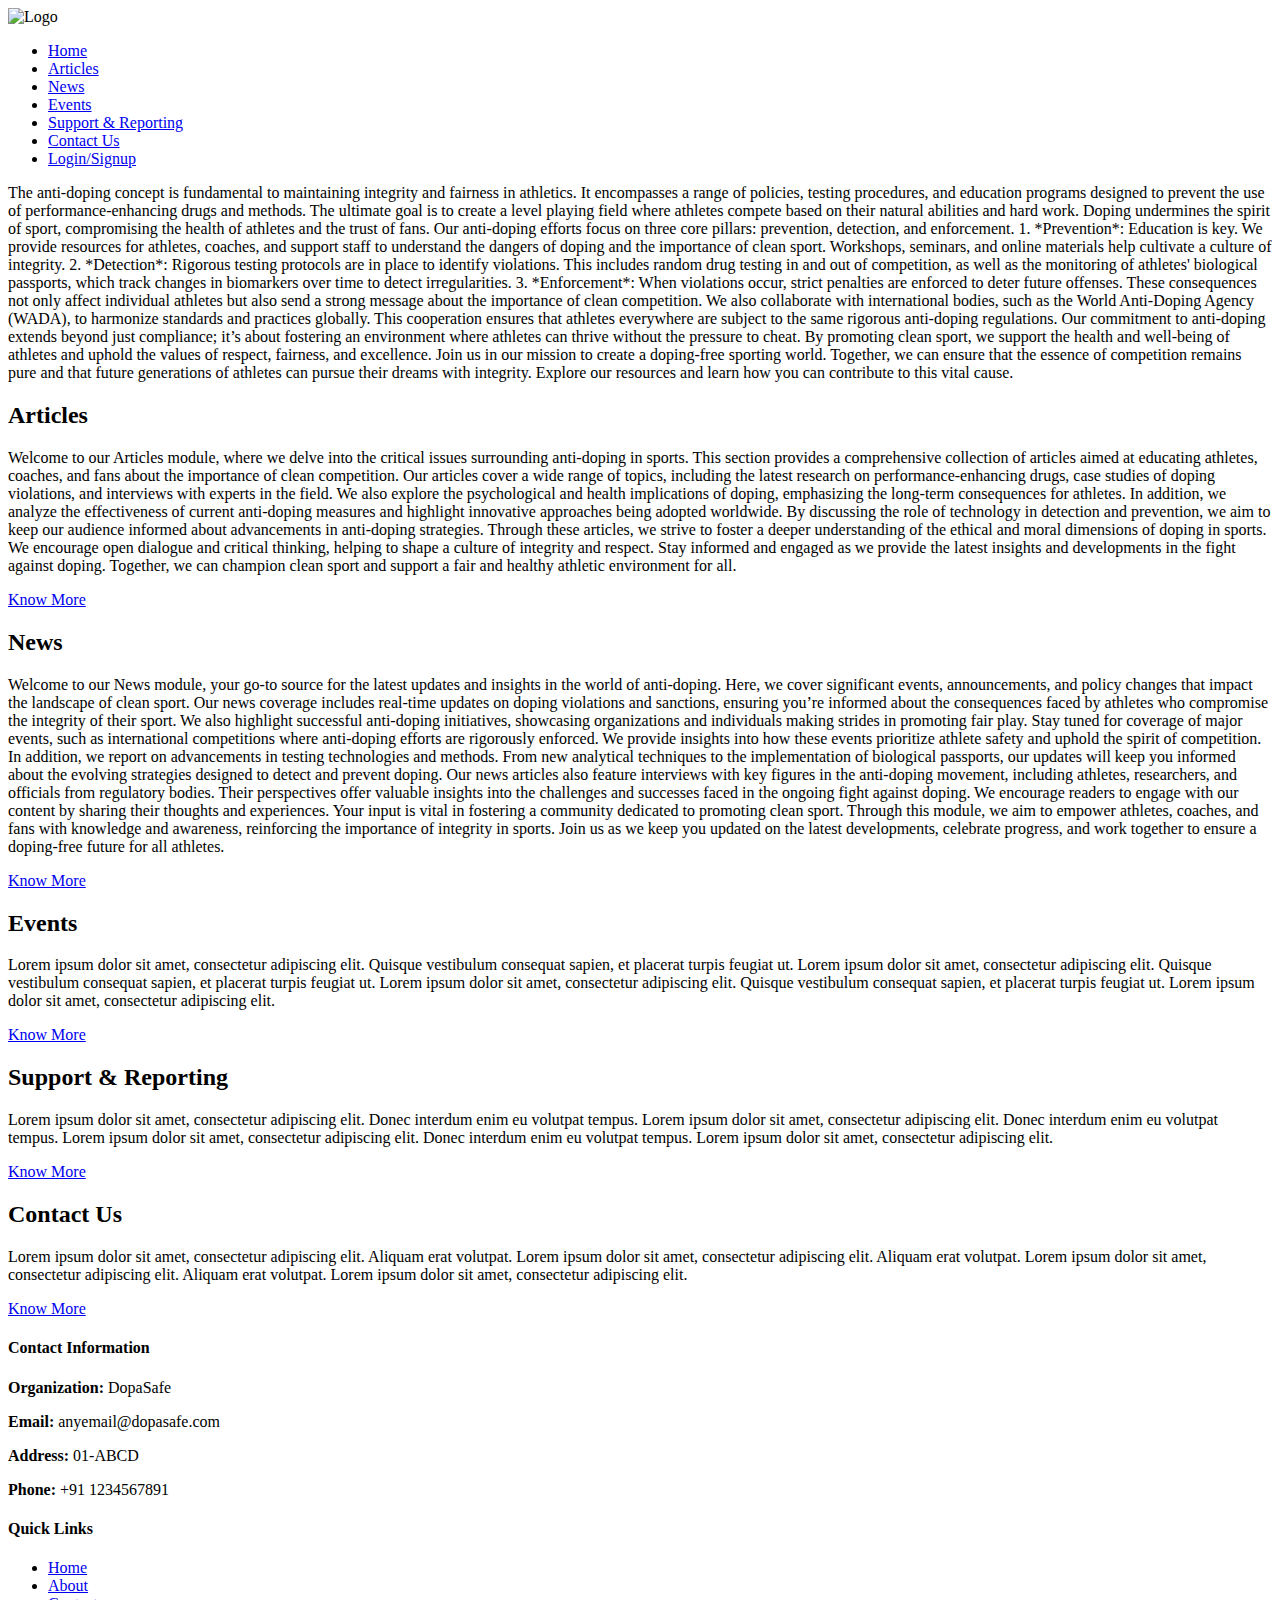
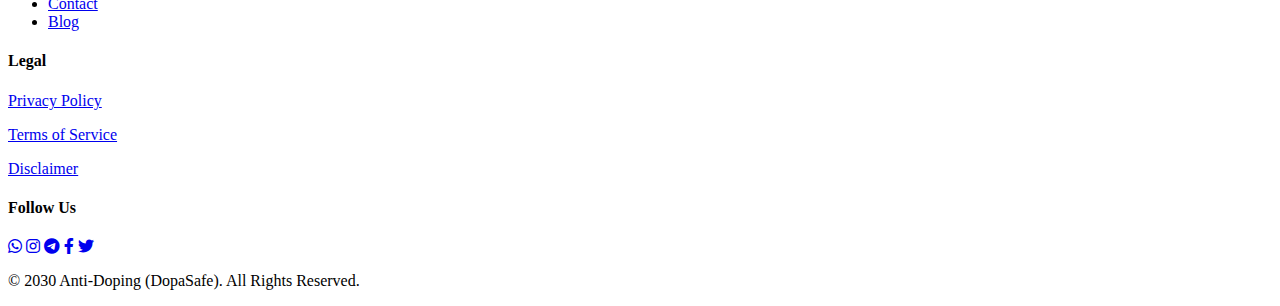
==== index.html @ feaff480 "Create index.html" ====
<!DOCTYPE html>
<html lang="en">
<head>
    <meta charset="UTF-8">
    <meta name="viewport" content="width=device-width, initial-scale=1.0">
    <title>Website Homepage</title>
    <link rel="stylesheet" href="style.css">
  <link rel="stylesheet" href="https://cdnjs.cloudflare.com/ajax/libs/font-awesome/6.0.0-beta3/css/all.min.css">
</head>
<body>

    <!-- Header with logo and navigation -->
    <header>
        <div class="logo">
            <!-- Add your logo image here -->
            <img src="logo.png" alt="Logo">
        </div>
        <nav>
            <ul class="nav-menu">
                <li><a href="#">Home</a></li>
                <li><a href="#articles">Articles</a></li>
                <li><a href="#news">News</a></li>
                <li><a href="#events">Events</a></li>
                <li><a href="#sr">Support & Reporting</a></li>
                <li><a href="#contact">Contact Us</a></li>
                <li> <a href="reg.html">Login/Signup</a></li>
            </ul>
            
        </nav>
    </header>

    <!-- Main content -->
    <main>
        <section class="intro">
            <p>The anti-doping concept is fundamental to maintaining integrity and fairness in athletics. It encompasses a range of policies, testing procedures, and education programs designed to prevent the use of performance-enhancing drugs and methods. The ultimate goal is to create a level playing field where athletes compete based on their natural abilities and hard work.

                Doping undermines the spirit of sport, compromising the health of athletes and the trust of fans. Our anti-doping efforts focus on three core pillars: prevention, detection, and enforcement. 
                
                1. *Prevention*: Education is key. We provide resources for athletes, coaches, and support staff to understand the dangers of doping and the importance of clean sport. Workshops, seminars, and online materials help cultivate a culture of integrity.
                
                2. *Detection*: Rigorous testing protocols are in place to identify violations. This includes random drug testing in and out of competition, as well as the monitoring of athletes' biological passports, which track changes in biomarkers over time to detect irregularities.
                
                3. *Enforcement*: When violations occur, strict penalties are enforced to deter future offenses. These consequences not only affect individual athletes but also send a strong message about the importance of clean competition.
                
                We also collaborate with international bodies, such as the World Anti-Doping Agency (WADA), to harmonize standards and practices globally. This cooperation ensures that athletes everywhere are subject to the same rigorous anti-doping regulations.
                
                Our commitment to anti-doping extends beyond just compliance; it’s about fostering an environment where athletes can thrive without the pressure to cheat. By promoting clean sport, we support the health and well-being of athletes and uphold the values of respect, fairness, and excellence.
                
                Join us in our mission to create a doping-free sporting world. Together, we can ensure that the essence of competition remains pure and that future generations of athletes can pursue their dreams with integrity. Explore our resources and learn how you can contribute to this vital cause.</p>
        </section>

        <!-- Scrolling content with module boxes -->
        <section class="module">
            <h2 id="articles">Articles</h2>
            <div class="module-box">
                <p>Welcome to our Articles module, where we delve into the critical issues surrounding anti-doping in sports. This section provides a comprehensive collection of articles aimed at educating athletes, coaches, and fans about the importance of clean competition.

                    Our articles cover a wide range of topics, including the latest research on performance-enhancing drugs, case studies of doping violations, and interviews with experts in the field. We also explore the psychological and health implications of doping, emphasizing the long-term consequences for athletes.
                    
                    In addition, we analyze the effectiveness of current anti-doping measures and highlight innovative approaches being adopted worldwide. By discussing the role of technology in detection and prevention, we aim to keep our audience informed about advancements in anti-doping strategies.
                    
                    Through these articles, we strive to foster a deeper understanding of the ethical and moral dimensions of doping in sports. We encourage open dialogue and critical thinking, helping to shape a culture of integrity and respect.
                    
                    Stay informed and engaged as we provide the latest insights and developments in the fight against doping. Together, we can champion clean sport and support a fair and healthy athletic environment for all.</p>
                <a href="#" class="know-more">Know More</a>
            </div>
        </section>
        <section class="module">
            <h2 id="news">News</h2>
            <div class="module-box">
<p>Welcome to our News module, your go-to source for the latest updates and insights in the world of anti-doping. Here, we cover significant events, announcements, and policy changes that impact the landscape of clean sport.

    Our news coverage includes real-time updates on doping violations and sanctions, ensuring you’re informed about the consequences faced by athletes who compromise the integrity of their sport. We also highlight successful anti-doping initiatives, showcasing organizations and individuals making strides in promoting fair play.
    
    Stay tuned for coverage of major events, such as international competitions where anti-doping efforts are rigorously enforced. We provide insights into how these events prioritize athlete safety and uphold the spirit of competition.
    
    In addition, we report on advancements in testing technologies and methods. From new analytical techniques to the implementation of biological passports, our updates will keep you informed about the evolving strategies designed to detect and prevent doping.
    
    Our news articles also feature interviews with key figures in the anti-doping movement, including athletes, researchers, and officials from regulatory bodies. Their perspectives offer valuable insights into the challenges and successes faced in the ongoing fight against doping.
    
    We encourage readers to engage with our content by sharing their thoughts and experiences. Your input is vital in fostering a community dedicated to promoting clean sport.
    
    Through this module, we aim to empower athletes, coaches, and fans with knowledge and awareness, reinforcing the importance of integrity in sports. Join us as we keep you updated on the latest developments, celebrate progress, and work together to ensure a doping-free future for all athletes.</p>                <a href="#" class="know-more">Know More</a>
            </div>
        </section>

        <section class="module">
            <h2 id="events">Events</h2>
            <div class="module-box">
                <p>Lorem ipsum dolor sit amet, consectetur adipiscing elit. Quisque vestibulum consequat sapien, et placerat turpis feugiat ut. Lorem ipsum dolor sit amet, consectetur adipiscing elit. Quisque vestibulum consequat sapien, et placerat turpis feugiat ut. Lorem ipsum dolor sit amet, consectetur adipiscing elit. Quisque vestibulum consequat sapien, et placerat turpis feugiat ut. Lorem ipsum dolor sit amet, consectetur adipiscing elit.</p>
                <a href="#" class="know-more">Know More</a>
            </div>
        </section>

        <section class="module">
            <h2 id="sr">Support & Reporting</h2>
            <div class="module-box">
                <p>Lorem ipsum dolor sit amet, consectetur adipiscing elit. Donec interdum enim eu volutpat tempus. Lorem ipsum dolor sit amet, consectetur adipiscing elit. Donec interdum enim eu volutpat tempus. Lorem ipsum dolor sit amet, consectetur adipiscing elit. Donec interdum enim eu volutpat tempus. Lorem ipsum dolor sit amet, consectetur adipiscing elit.</p>
                <a href="#" class="know-more">Know More</a>
            </div>
        </section>

        <section class="module">
            <h2 id="contact">Contact Us</h2>
            <div class="module-box">
                <p>Lorem ipsum dolor sit amet, consectetur adipiscing elit. Aliquam erat volutpat. Lorem ipsum dolor sit amet, consectetur adipiscing elit. Aliquam erat volutpat. Lorem ipsum dolor sit amet, consectetur adipiscing elit. Aliquam erat volutpat. Lorem ipsum dolor sit amet, consectetur adipiscing elit.</p>
                <a href="#" class="know-more">Know More</a>
            </div>
        </section>
    </main>

    <!-- Footer -->
    <footer>
        <div class="footer-container">
          <!-- Contact Information -->
          <div class="footer-section contact-info">
            <h4>Contact Information</h4>
            <p><strong>Organization:</strong> DopaSafe</p>
            <p><strong>Email:</strong> anyemail@dopasafe.com</p>
            <p><strong>Address:</strong> 01-ABCD</p>
            <p><strong>Phone:</strong> +91 1234567891</p>
          </div>
    
          <!-- Navigation Links -->
          <div class="footer-section nav-links">
            <h4>Quick Links</h4>
            <ul>
              <li><a href="#">Home</a></li>
              <li><a href="#">About</a></li>
              <li><a href="#">Contact</a></li>
              <li><a href="#">Blog</a></li>
            </ul>
          </div>
    
          <!-- Privacy & Legal -->
          <div class="footer-section legal">
            <h4>Legal</h4>
            <p><a href="#">Privacy Policy</a></p>
            <p><a href="#">Terms of Service</a></p>
            <p><a href="#">Disclaimer</a></p>
          </div>
    
          <!-- Social Media Links -->
          <div class="footer-section social-media">
            <h4>Follow Us</h4>
            <a href="#"><i class="fab fa-whatsapp"></i></a>
            <a href="#"><i class="fab fa-instagram"></i></a>
            <a href="#"><i class="fab fa-telegram-plane"></i></a>
            <a href="#"><i class="fab fa-facebook-f"></i></a>
            <a href="#"><i class="fab fa-twitter"></i></a>
          </div>
        </div>
    
        <!-- Copyright -->
        <div class="footer-bottom">
          <p>© 2030 Anti-Doping (DopaSafe). All Rights Reserved.</p>
        </div>
      </footer>
    
      <script src="script.js"></script>

</body>
</html>
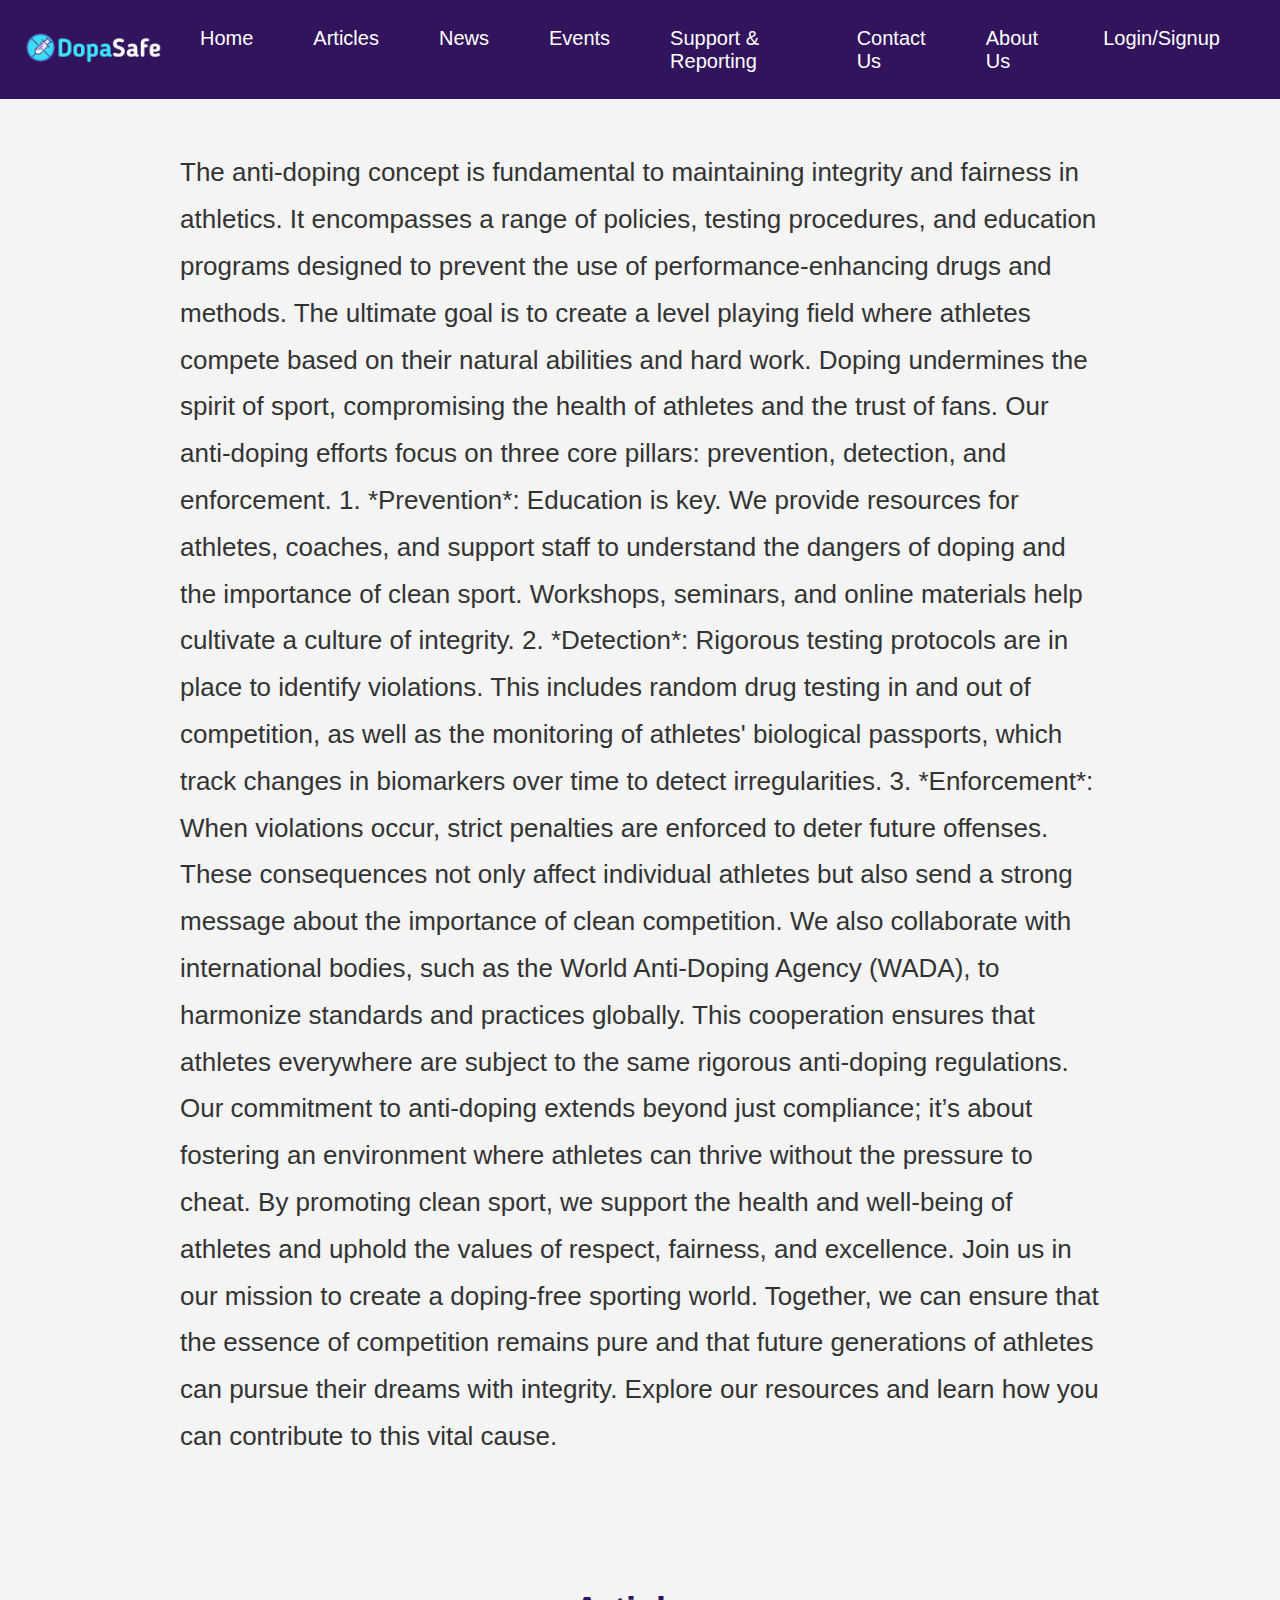
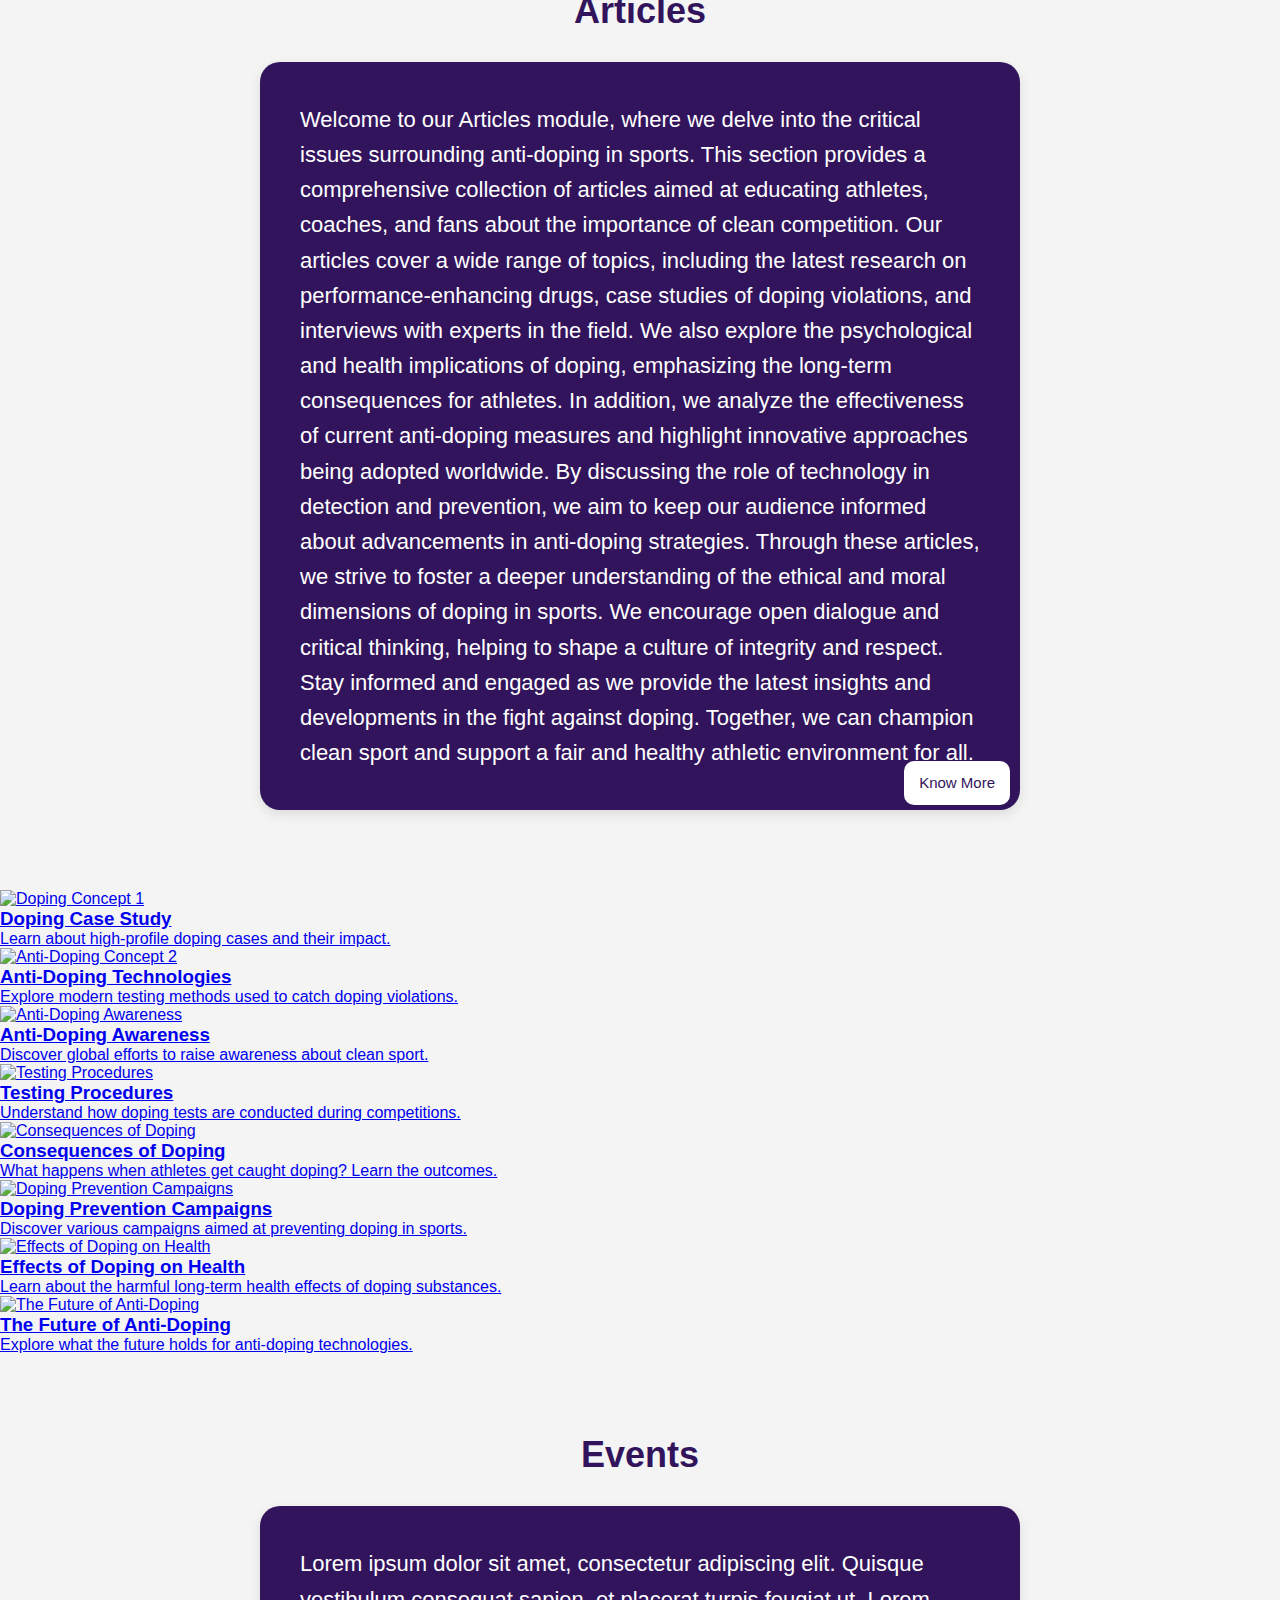
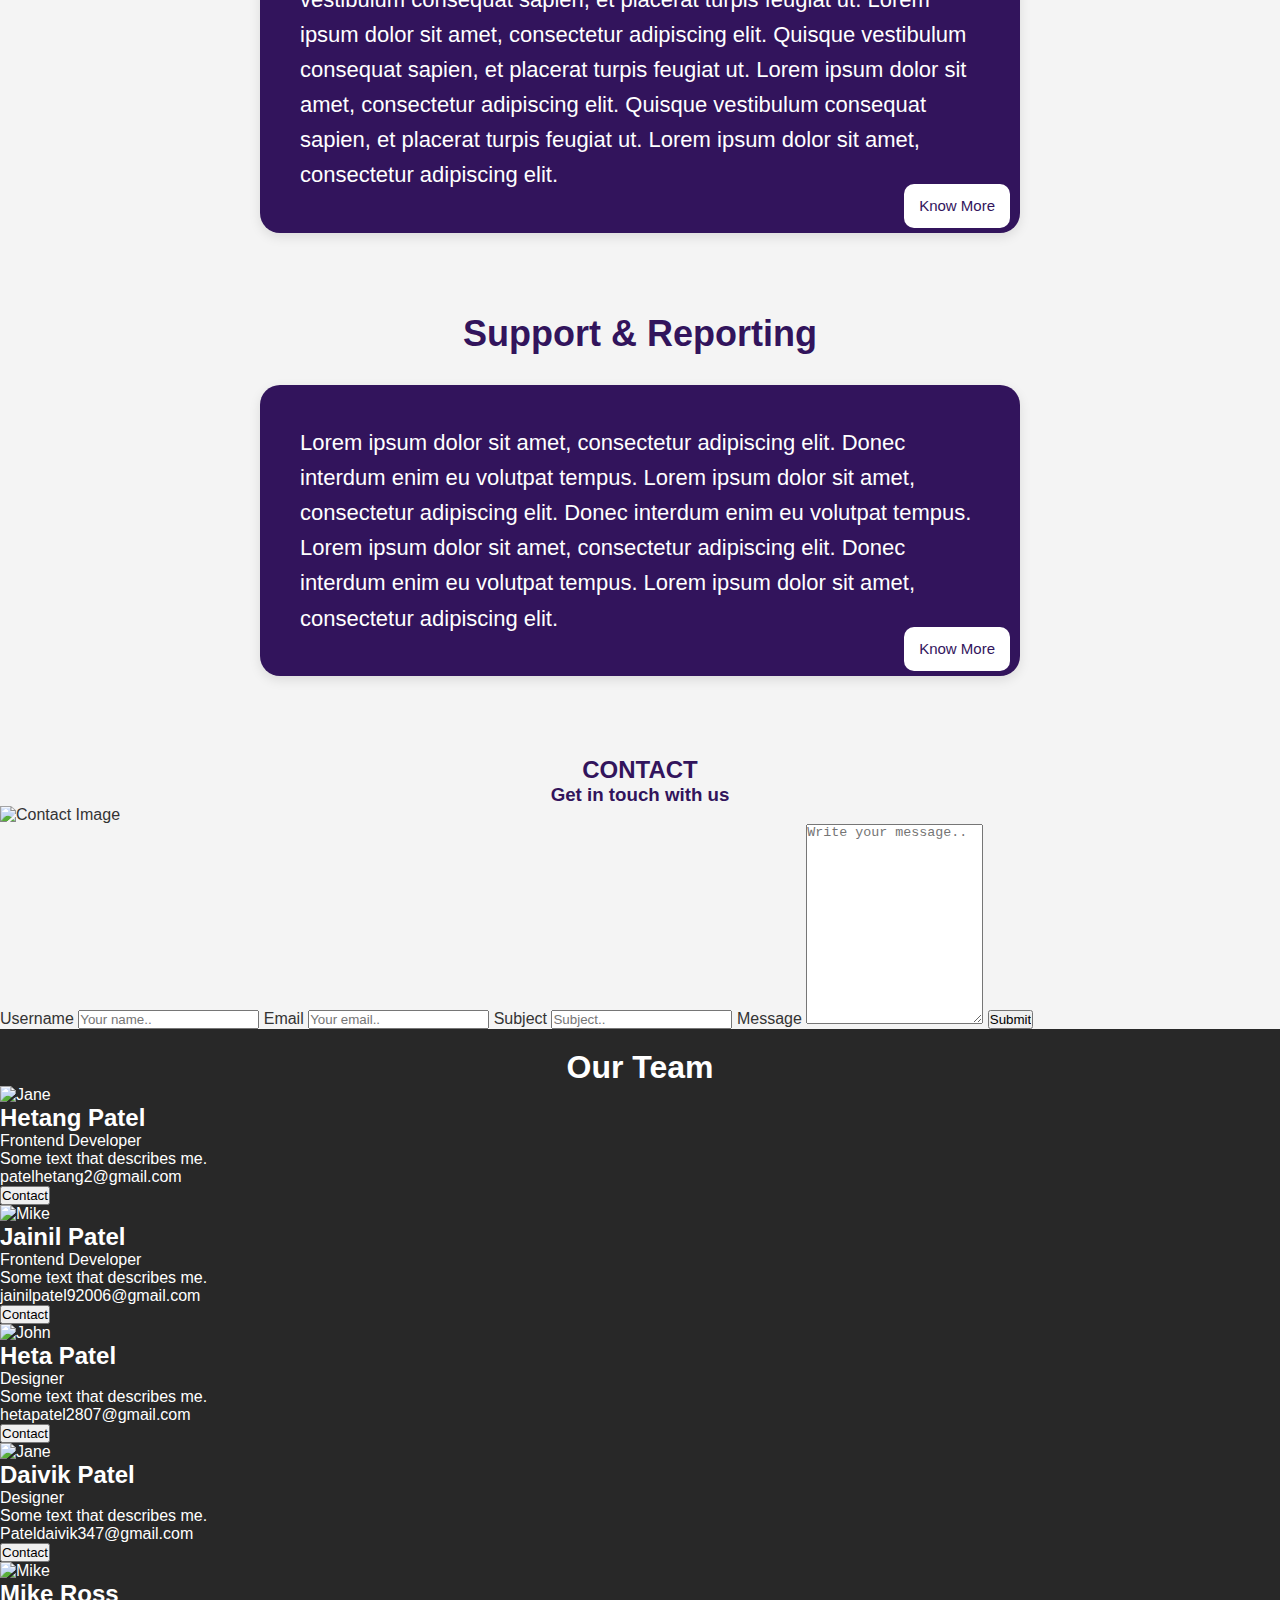
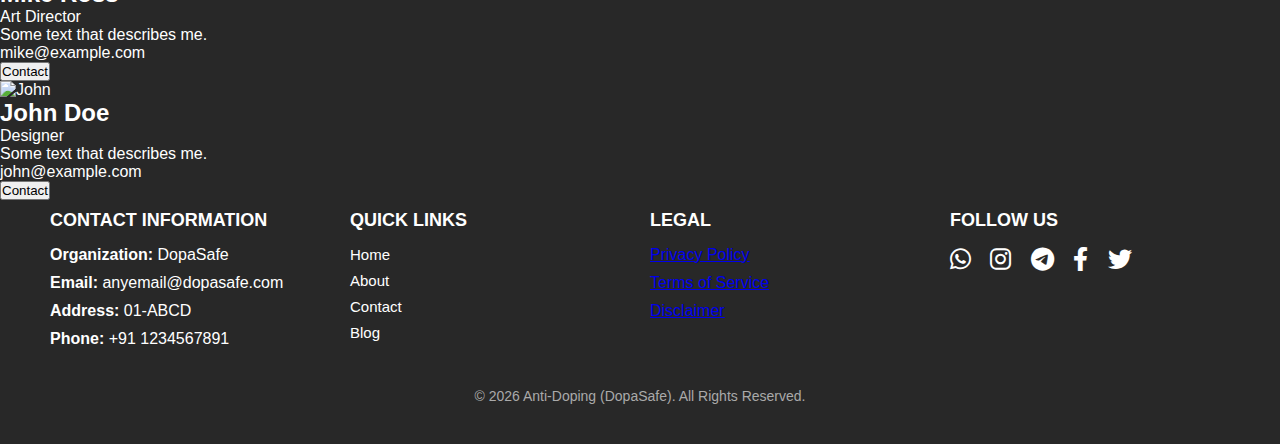
==== commit 39ece474: "Update index.html" ====
--- a/index.html
+++ b/index.html
@@ -23,6 +23,7 @@
                 <li><a href="#events">Events</a></li>
                 <li><a href="#sr">Support & Reporting</a></li>
                 <li><a href="#contact">Contact Us</a></li>
+                <li><a href="#about">About Us</a></li>
                 <li> <a href="reg.html">Login/Signup</a></li>
             </ul>
             
@@ -65,24 +66,92 @@
                 <a href="#" class="know-more">Know More</a>
             </div>
         </section>
-        <section class="module">
-            <h2 id="news">News</h2>
-            <div class="module-box">
-<p>Welcome to our News module, your go-to source for the latest updates and insights in the world of anti-doping. Here, we cover significant events, announcements, and policy changes that impact the landscape of clean sport.
-
-    Our news coverage includes real-time updates on doping violations and sanctions, ensuring you’re informed about the consequences faced by athletes who compromise the integrity of their sport. We also highlight successful anti-doping initiatives, showcasing organizations and individuals making strides in promoting fair play.
-    
-    Stay tuned for coverage of major events, such as international competitions where anti-doping efforts are rigorously enforced. We provide insights into how these events prioritize athlete safety and uphold the spirit of competition.
-    
-    In addition, we report on advancements in testing technologies and methods. From new analytical techniques to the implementation of biological passports, our updates will keep you informed about the evolving strategies designed to detect and prevent doping.
-    
-    Our news articles also feature interviews with key figures in the anti-doping movement, including athletes, researchers, and officials from regulatory bodies. Their perspectives offer valuable insights into the challenges and successes faced in the ongoing fight against doping.
-    
-    We encourage readers to engage with our content by sharing their thoughts and experiences. Your input is vital in fostering a community dedicated to promoting clean sport.
-    
-    Through this module, we aim to empower athletes, coaches, and fans with knowledge and awareness, reinforcing the importance of integrity in sports. Join us as we keep you updated on the latest developments, celebrate progress, and work together to ensure a doping-free future for all athletes.</p>                <a href="#" class="know-more">Know More</a>
-            </div>
-        </section>
+
+
+        <section id="news" class="image-slider">
+          <div class="slider-container">
+             
+              <div class="slider-item">
+                  <a href="doping-info1.html">
+                      <img src="team1.jpg" alt="Doping Concept 1">
+                      <div class="info">
+                          <h3>Doping Case Study</h3>
+                          <p>Learn about high-profile doping cases and their impact.</p>
+                      </div>
+                  </a>
+              </div>
+          
+              <div class="slider-item">
+                  <a href="doping-info2.html">
+                      <img src="team2.jpg" alt="Anti-Doping Concept 2">
+                      <div class="info">
+                          <h3>Anti-Doping Technologies</h3>
+                          <p>Explore modern testing methods used to catch doping violations.</p>
+                      </div>
+                  </a>
+              </div>
+        
+              <div class="slider-item">
+                  <a href="doping-info3.html">
+                      <img src="team3.jpg" alt="Anti-Doping Awareness">
+                      <div class="info">
+                          <h3>Anti-Doping Awareness</h3>
+                          <p>Discover global efforts to raise awareness about clean sport.</p>
+                      </div>
+                  </a>
+              </div>
+           
+              <div class="slider-item">
+                  <a href="doping-info4.html">
+                      <img src="team2.jpg" alt="Testing Procedures">
+                      <div class="info">
+                          <h3>Testing Procedures</h3>
+                          <p>Understand how doping tests are conducted during competitions.</p>
+                      </div>
+                  </a>
+              </div>
+              
+              <div class="slider-item">
+                  <a href="doping-info5.html">
+                      <img src="team3.jpg" alt="Consequences of Doping">
+                      <div class="info">
+                          <h3>Consequences of Doping</h3>
+                          <p>What happens when athletes get caught doping? Learn the outcomes.</p>
+                      </div>
+                  </a>
+              </div>
+            
+              <div class="slider-item">
+                  <a href="doping-info6.html">
+                      <img src="team2.jpg" alt="Doping Prevention Campaigns">
+                      <div class="info">
+                          <h3>Doping Prevention Campaigns</h3>
+                          <p>Discover various campaigns aimed at preventing doping in sports.</p>
+                      </div>
+                  </a>
+              </div>
+             
+              <div class="slider-item">
+                  <a href="doping-info7.html">
+                      <img src="team3.jpg" alt="Effects of Doping on Health">
+                      <div class="info">
+                          <h3>Effects of Doping on Health</h3>
+                          <p>Learn about the harmful long-term health effects of doping substances.</p>
+                      </div>
+                  </a>
+              </div>
+            
+              <div class="slider-item">
+                  <a href="doping-info8.html">
+                      <img src="team2.jpg" alt="The Future of Anti-Doping">
+                      <div class="info">
+                          <h3>The Future of Anti-Doping</h3>
+                          <p>Explore what the future holds for anti-doping technologies.</p>
+                      </div>
+                  </a>
+              </div>
+          </div>
+      </section>
 
         <section class="module">
             <h2 id="events">Events</h2>
@@ -100,17 +169,120 @@
             </div>
         </section>
 
-        <section class="module">
-            <h2 id="contact">Contact Us</h2>
-            <div class="module-box">
-                <p>Lorem ipsum dolor sit amet, consectetur adipiscing elit. Aliquam erat volutpat. Lorem ipsum dolor sit amet, consectetur adipiscing elit. Aliquam erat volutpat. Lorem ipsum dolor sit amet, consectetur adipiscing elit. Aliquam erat volutpat. Lorem ipsum dolor sit amet, consectetur adipiscing elit.</p>
-                <a href="#" class="know-more">Know More</a>
+
+
+        <h2 id="contact" style="text-align: center; color: #32145c; font-weight: bold;">CONTACT</h2>
+        <h3 style="text-align: center; color: #32145c;">Get in touch with us</h3>
+        <section class="contact-container">
+            <div class="contact-content">
+                <img src="contact.jpg" class="i1" alt="Contact Image">
+                <div class="contact-form" id="contactForm">
+                    <form>
+                        <label for="username">Username</label>
+                        <input type="text" id="username" name="username" placeholder="Your name..">
+                        
+                        <label for="email">Email</label>
+                        <input type="email" id="email" name="email" placeholder="Your email..">
+                        
+                        <label for="subject">Subject</label>
+                        <input type="text" id="subject" name="subject" placeholder="Subject..">
+                        
+                        <label for="message">Message</label>
+                        <textarea id="message" name="message" placeholder="Write your message.." style="height:200px"></textarea>
+                        
+                        <input type="submit" value="Submit">
+                    </form>
+                </div>
             </div>
         </section>
     </main>
 
+
+
+
     <!-- Footer -->
-    <footer>
+    <footer id="about">
+      <h2 style="text-align: center; font-size: xx-large;">Our Team</h2>
+      <div class="row">
+        <div class="column">
+          <div class="card">
+            <img src="hetang.jpeg" alt="Jane" style="width: 100%" />
+            <div class="container">
+              <h2>Hetang Patel</h2>
+              <p class="title">Frontend Developer</p>
+              <p>Some text that describes me.</p>
+              <p>patelhetang2@gmail.com</p>
+              <p><button class="button">Contact</button></p>
+            </div>
+          </div>
+        </div>
+    
+        <div class="column">
+          <div class="card" >
+            <img src="jainil.jpg" alt="Mike" style="width: 100%" height="530px"/>
+            <div class="container">
+              <h2>Jainil Patel</h2>
+              <p class="title">Frontend Developer</p>
+              <p>Some text that describes me.</p>
+              <p>jainilpatel92006@gmail.com</p>
+              <p><button class="button">Contact</button></p>
+            </div>
+          </div>
+        </div>
+    
+        <div class="column">
+          <div class="card">
+            <img src="hetaa.jpg" alt="John" style="width: 100%" />
+            <div class="container">
+              <h2>Heta Patel</h2>
+              <p class="title">Designer</p>
+              <p>Some text that describes me.</p>
+              <p>hetapatel2807@gmail.com</p>
+              <p><button class="button">Contact</button></p>
+            </div>
+          </div>
+        </div>
+      </div>
+      <div class="row">
+          <div class="column">
+            <div class="card">
+              <img src="daivik.jpg" alt="Jane" style="width: 100%" />
+              <div class="container">
+                <h2>Daivik Patel</h2>
+                <p class="title">Designer</p>
+                <p>Some text that describes me.</p>
+                <p>Pateldaivik347@gmail.com</p>
+                <p><button class="button">Contact</button></p>
+              </div>
+            </div>
+          </div>
+      
+          <div class="column">
+            <div class="card">
+              <img src="team1.jpg" alt="Mike" style="width: 100%" />
+              <div class="container">
+                <h2>Mike Ross</h2>
+                <p class="title">Art Director</p>
+                <p>Some text that describes me.</p>
+                <p>mike@example.com</p>
+                <p><button class="button">Contact</button></p>
+              </div>
+            </div>
+          </div>
+      
+          <div class="column">
+            <div class="card">
+              <img src="team3.jpg" alt="John" style="width: 100%" />
+              <div class="container">
+                <h2>John Doe</h2>
+                <p class="title">Designer</p>
+                <p>Some text that describes me.</p>
+                <p>john@example.com</p>
+                <p><button class="button">Contact</button></p>
+              </div>
+            </div>
+          </div>
+        </div>
         <div class="footer-container">
           <!-- Contact Information -->
           <div class="footer-section contact-info">
--- a/style.css
+++ b/style.css
@@ -0,0 +1,238 @@
+/* General reset */
+* {
+    margin: 0;
+    padding: 0;
+    box-sizing: border-box;
+}
+
+/* Body styling */
+body {
+    font-family: Arial, sans-serif;
+    color: #333;
+    background-color: white;
+    margin: 0;
+}
+
+/* Header section */
+header {
+    background-color: #32145c;
+    color: white;
+    display: flex;
+    justify-content: space-between;
+    align-items: center;
+    padding: 20px 20px; /* Doubled padding to increase the height of purple strip */
+    /* position: sticky; */
+    top: 0;
+    z-index: 1000;
+}
+
+.logo img {
+    max-width: 150px; /* Increased size for the logo */
+    height: auto;
+}
+
+nav {
+    flex-grow: 1;
+}
+
+.nav-menu {
+    display: flex;
+    justify-content: center;
+    list-style-type: none;
+    margin-right: 10px; 
+}
+
+.nav-menu li {
+    margin: 0 30px;
+}
+
+.nav-menu a {
+    text-decoration: none;
+    color: white;
+    font-size: 20px; 
+    transition: color 0.3s;
+    /* transition: all 1s ease; */
+}
+
+.nav-menu a:hover {
+    color: #ddd;
+    text-decoration: underline;
+    /* padding: 0.5rem 0.75rem; */
+    font-size: 18px;
+    font-weight: 600;
+    position: relative;
+    transition: color 0.25s;
+    /* transition: all 1s ease-out; */
+}
+
+
+.intro {
+    padding: 50px 20px;
+    margin: 0 auto;
+    max-width: 1200px;
+}
+
+.intro p {
+    margin-left: 120px;
+    margin-right: 120px;
+    font-size: 26px; /* Increased text size for brief */
+    line-height: 1.8;
+}
+
+/* Module sections */
+.module {
+    margin: 80px 0; /* Increased space between the boxes */
+    padding: 0 20px;
+}
+
+.module h2 {
+    text-align: center;
+    color: #32145c;
+    margin-bottom: 30px;
+    font-size: 36px; /* Increased heading size */
+}
+
+.module-box {
+    background-color: #32145c; /* Set the shade of purple you provided */
+    color: white; /* Text color is now white */
+    box-shadow: 0 4px 12px rgba(0, 0, 0, 0.1);
+    padding: 40px;
+    margin-left: 240px; /* Increased margin from left */
+    margin-right: 240px; /* Increased margin from right */
+    height: auto; /* Adjusted height to fit the content */
+    position: relative;
+    font-size: 22px; /* Increased size of text inside the box */
+    line-height: 1.6;
+    border-radius: 20px;
+}
+
+.know-more {
+    text-decoration: none;
+    color: #32145c; /* Reversed colors */
+    background-color: white; /* White background for Know More button */
+    padding: 10px 15px;
+    position: absolute;
+    bottom: 5px; /* Positioned at the bottom */
+    right: 10px;
+    border-radius: 10px;
+    font-size: 15px; /* Increased button text size */
+    transition: background-color 0.3s, color 0.3s;
+}
+
+.know-more:hover {
+    background-color: #5a204e;
+    color: white;
+}
+
+/* General Reset */
+* {
+    margin: 0;
+    padding: 0;
+    box-sizing: border-box;
+  }
+  
+  body {
+    font-family: Arial, sans-serif;
+    background-color: #f4f4f4;
+    color: #333;
+  }
+  
+  footer {
+    background-color: #282828;
+    color: white;
+    padding: 20px 0;
+  }
+  
+  .footer-container {
+    display: flex;
+    justify-content: space-around;
+    flex-wrap: wrap;
+    max-width: 1200px;
+    margin: 0 auto;
+  }
+  
+  .footer-section {
+    flex: 1;
+    margin: 10px;
+    min-width: 220px;
+  }
+  
+  .footer-section h4 {
+    margin-bottom: 15px;
+    font-size: 18px;
+    text-transform: uppercase;
+  }
+  
+  .footer-section p, 
+  .footer-section ul {
+    margin-bottom: 10px;
+  }
+  
+  .footer-section ul {
+    list-style: none;
+  }
+  
+  .footer-section ul li {
+    margin-bottom: 8px;
+  }
+  
+  .footer-section ul li a {
+    color: white;
+    text-decoration: none;
+    font-size: 15px;
+    transition: color 0.3s;
+  }
+  
+  .footer-section ul li a:hover {
+    color: #f39c12;
+  }
+  
+  .social-media a {
+    color: white;
+    margin-right: 15px;
+    font-size: 24px;
+    transition: color 0.3s;
+  }
+  
+  .social-media a:hover {
+    color: #f39c12;
+  }
+  
+  .footer-bottom {
+    text-align: center;
+    padding: 20px 0;
+    /* background-color: #222; */
+    /* padding: 20px 0 0 0; */
+}
+
+.footer-bottom p {
+      /* margin: 50px 0 0 0; */
+    font-size: 14px;
+    color: #aaa;
+  }
+  
+
+/* Responsive Design */
+@media (max-width: 768px) {
+    header {
+        flex-direction: column;
+    }
+
+    .nav-menu {
+        flex-direction: column;
+        padding: 10px 0;
+    }
+
+    .nav-menu li {
+        margin: 10px 0;
+    }
+
+    .intro p, .module-box {
+        margin-left: 20px;
+        margin-right: 20px;
+    }
+
+    .module-box {
+        padding: 20px;
+    }
+}
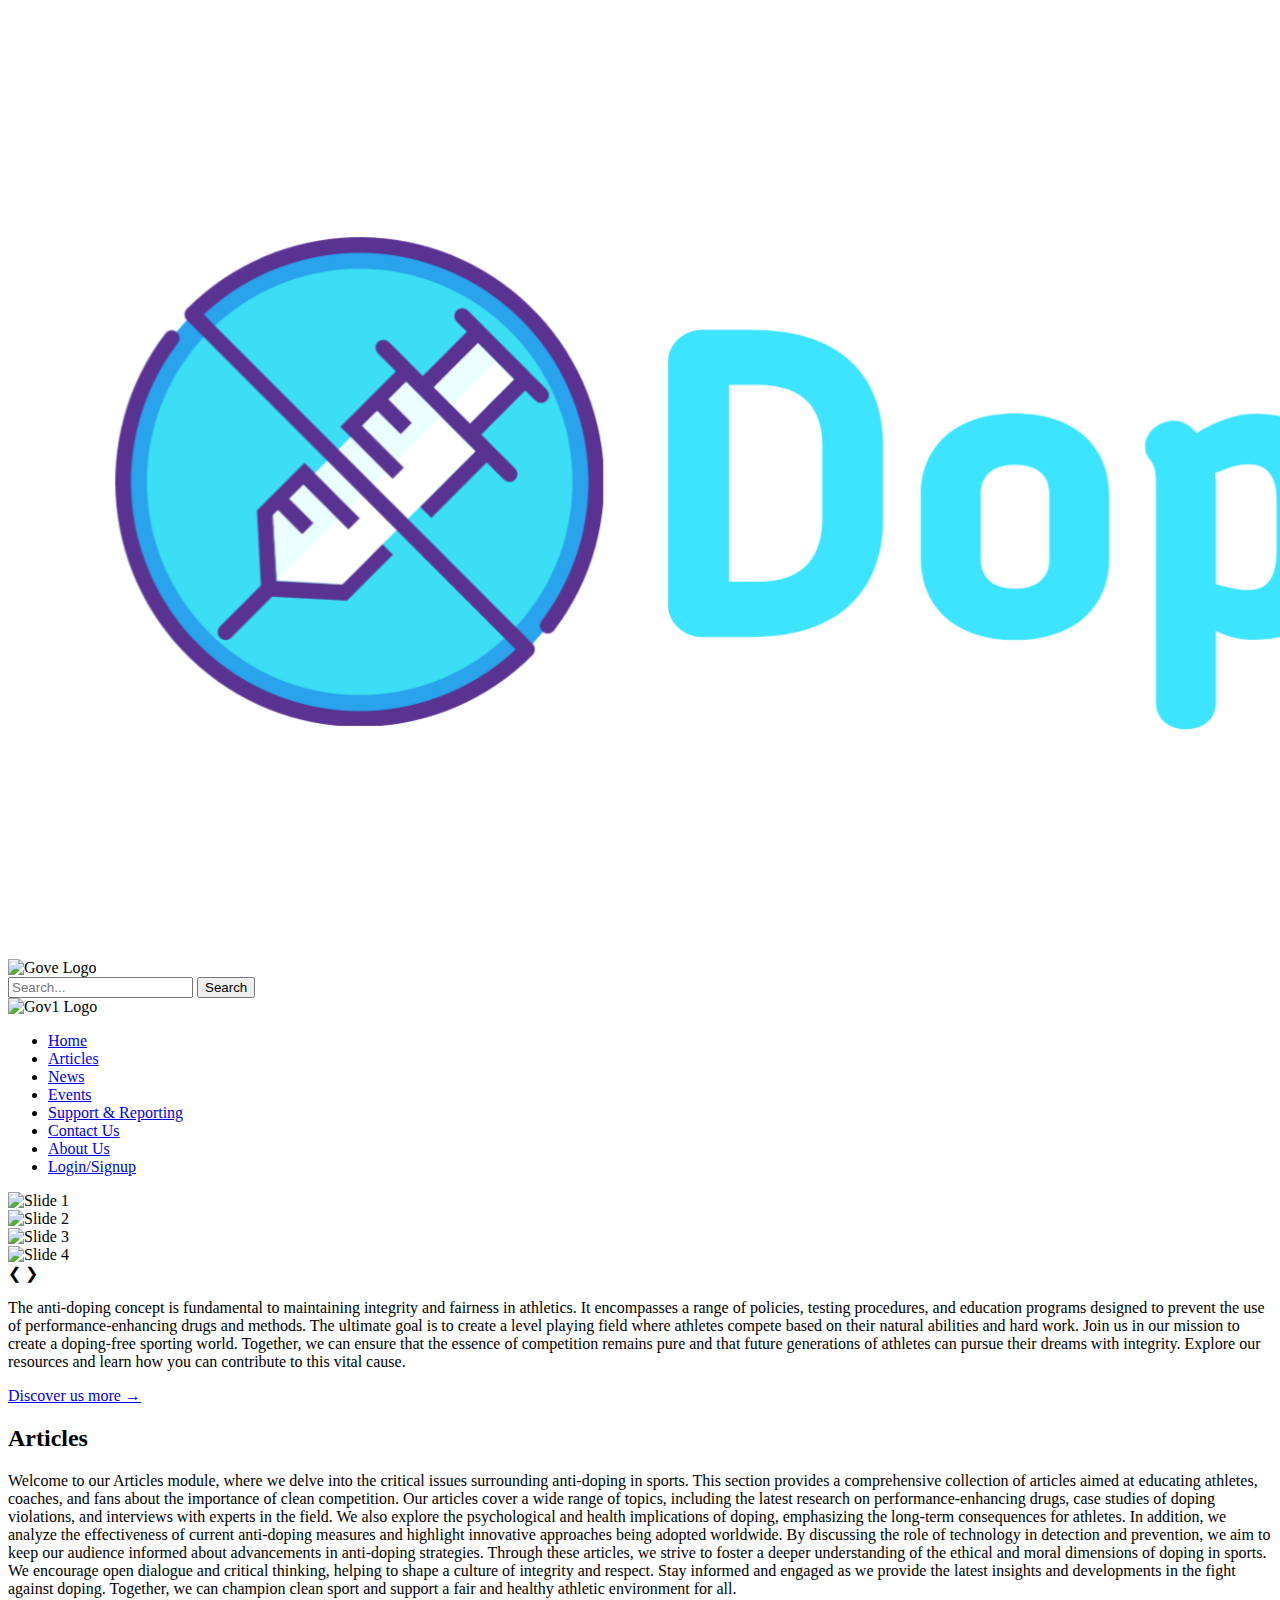
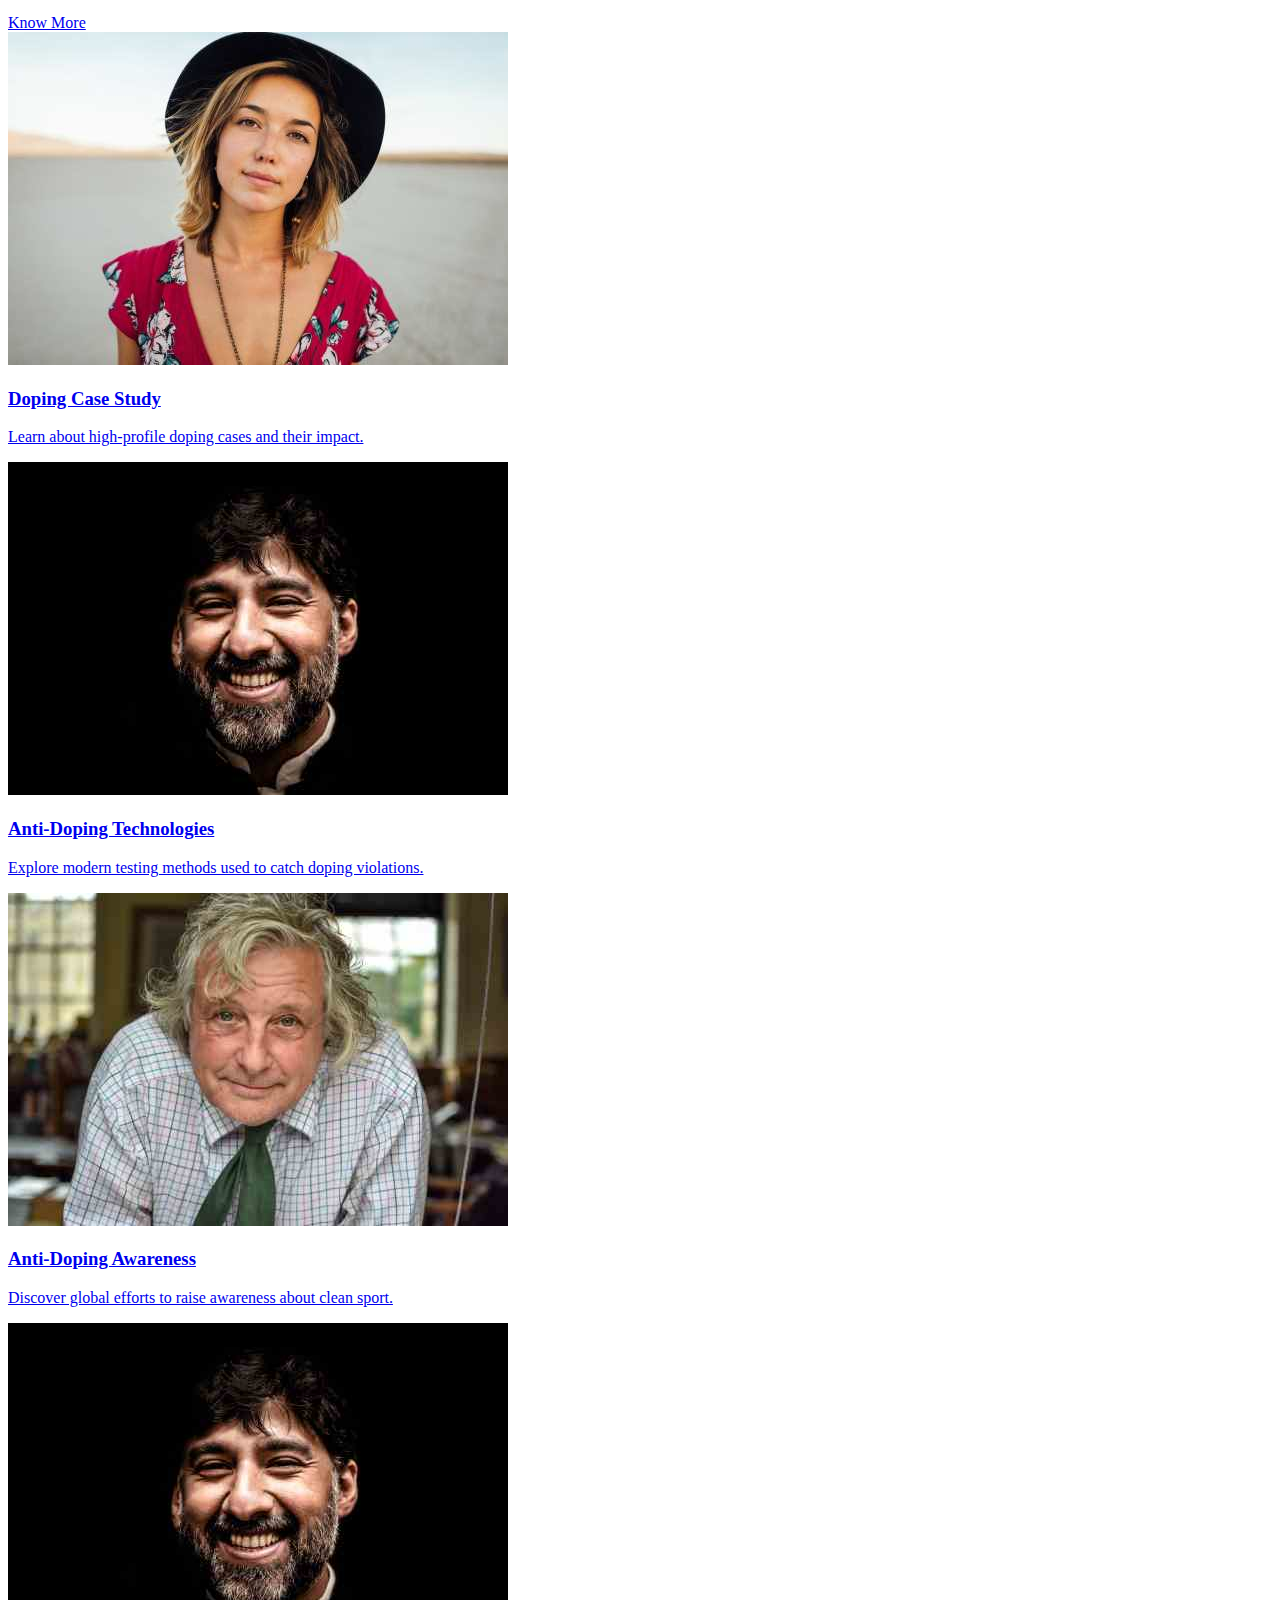
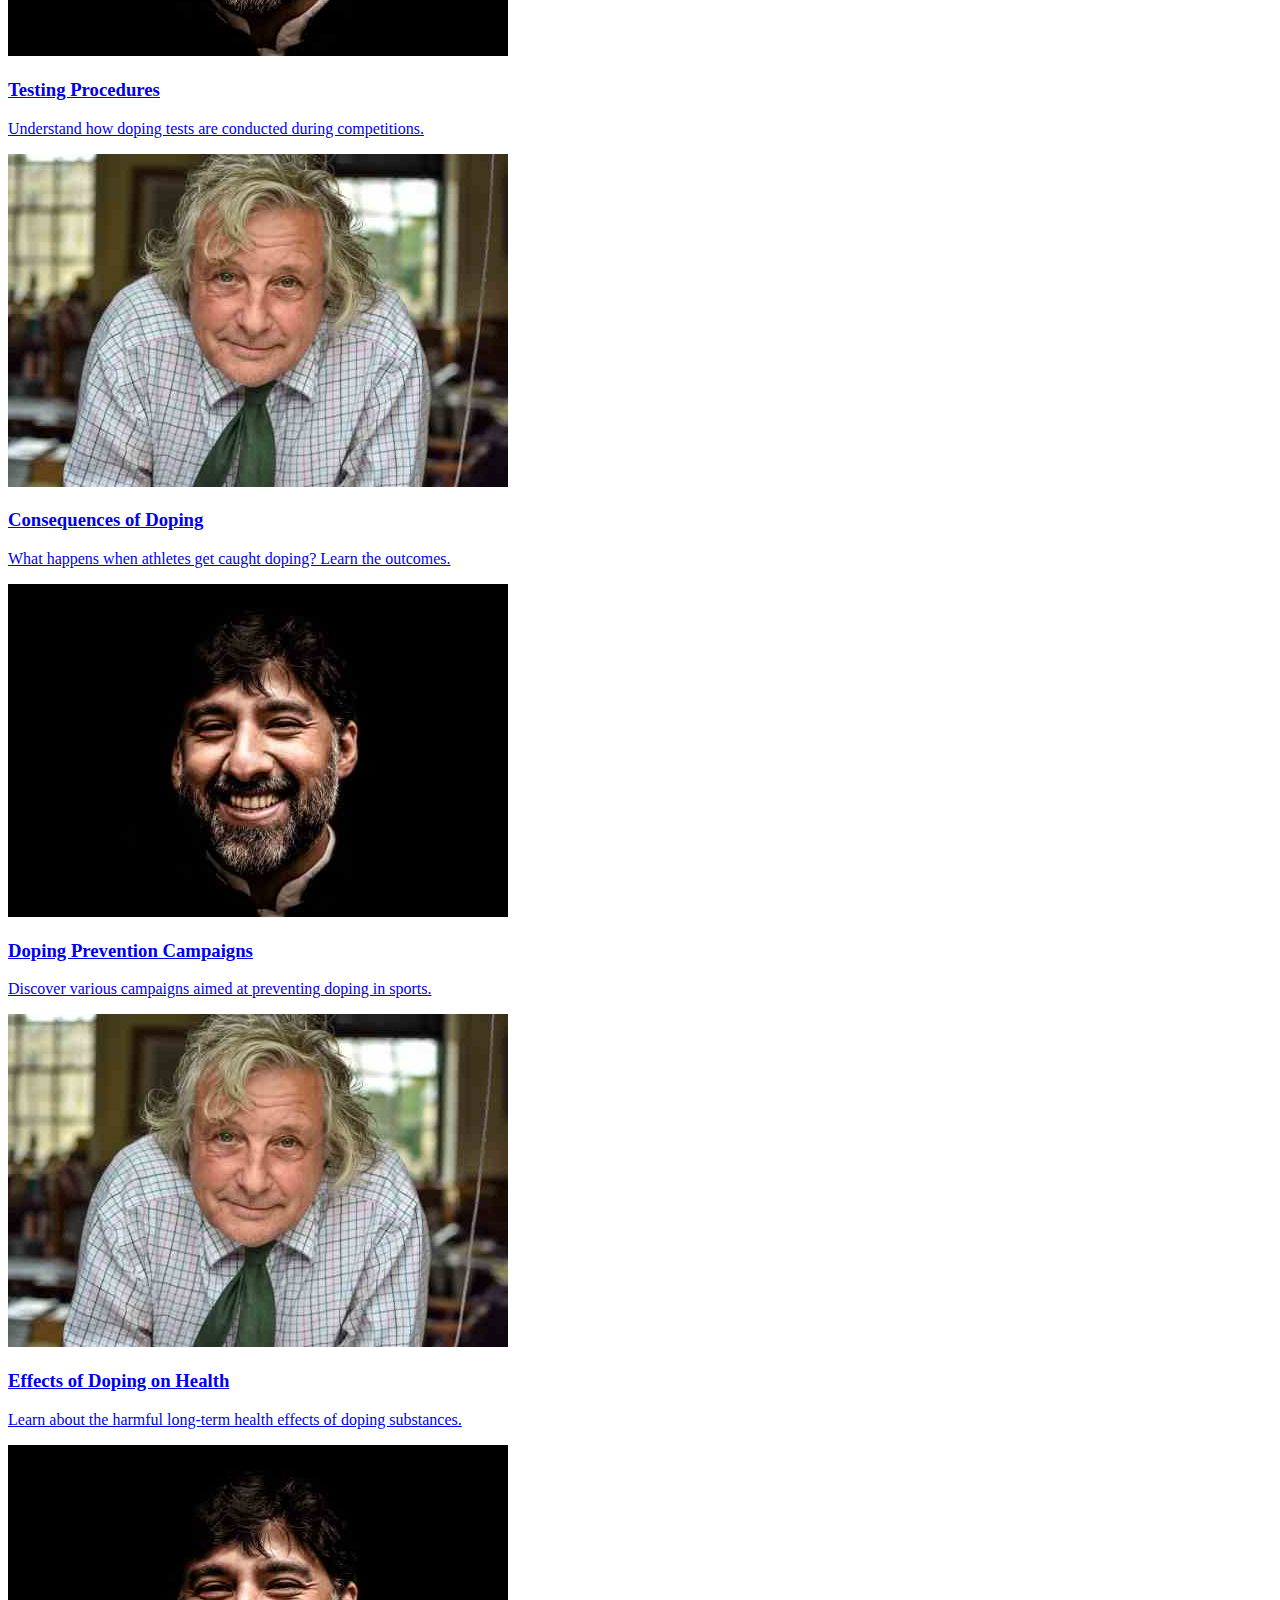
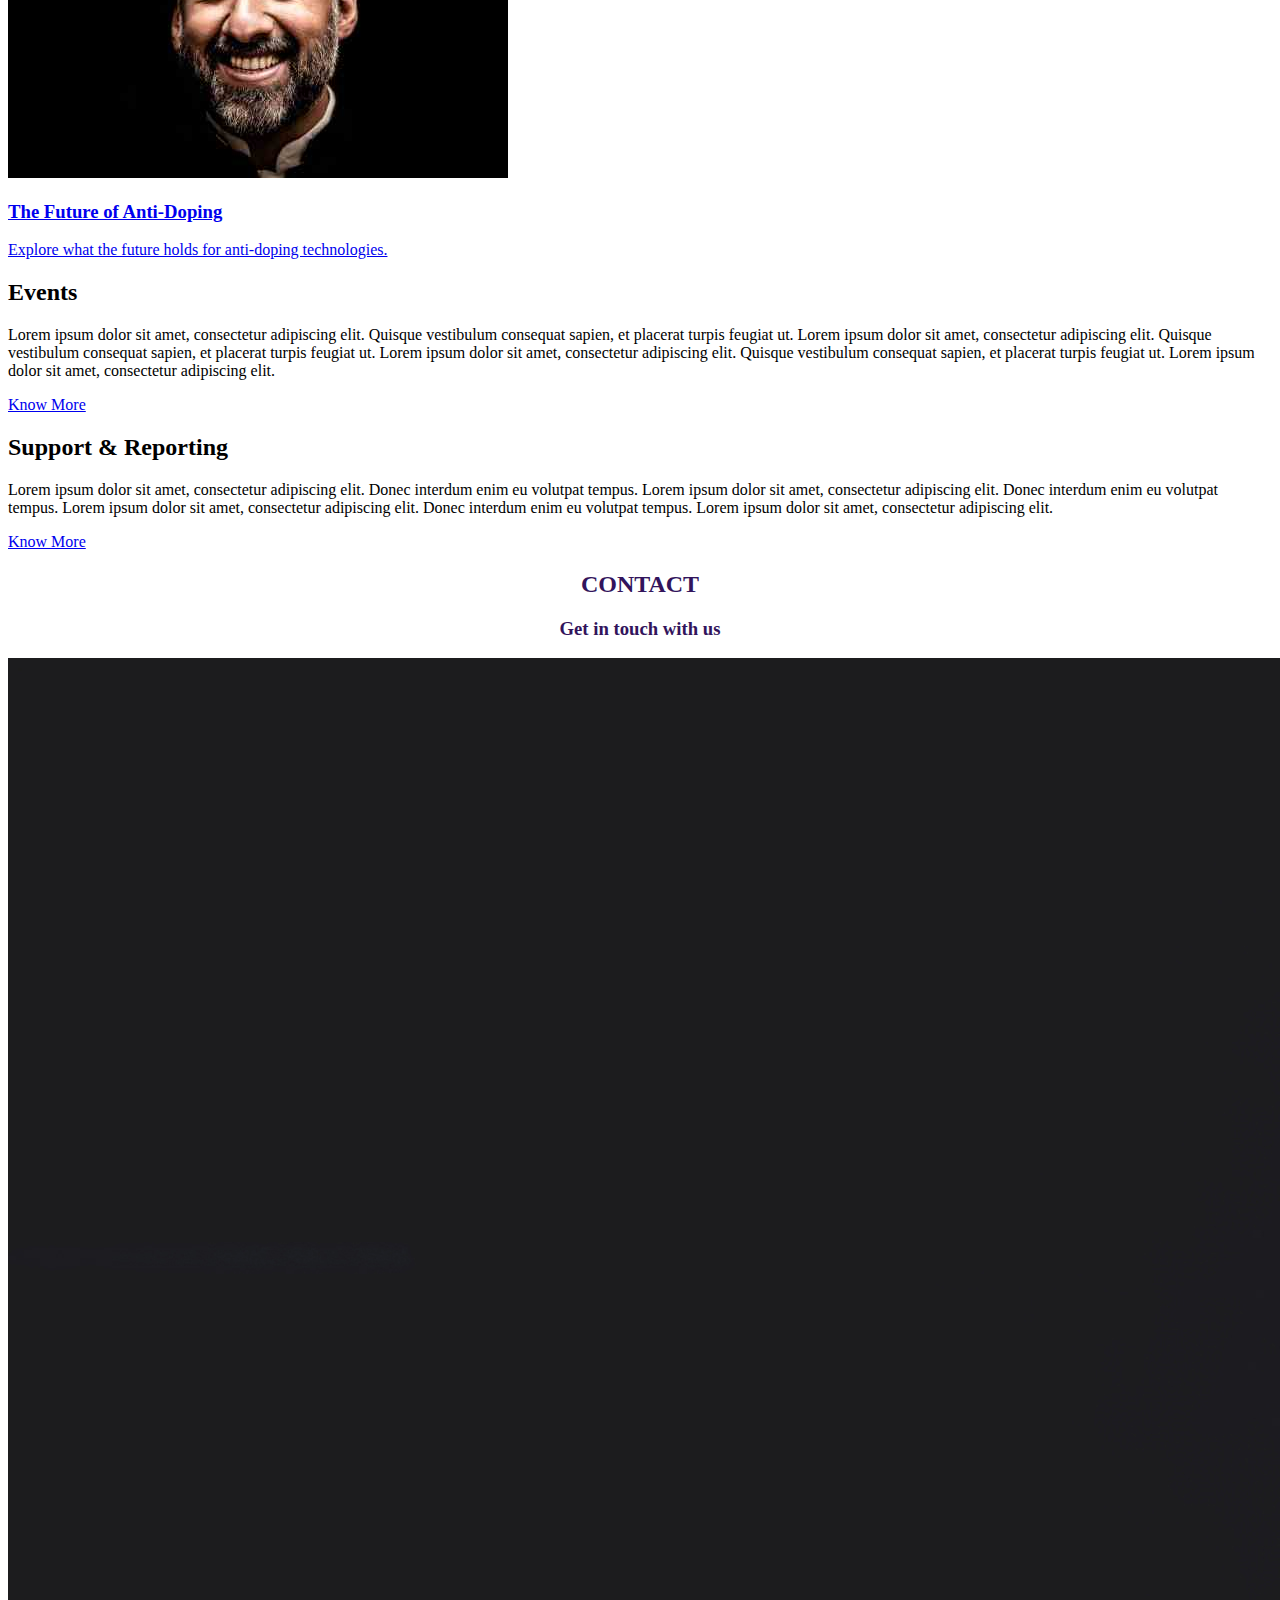
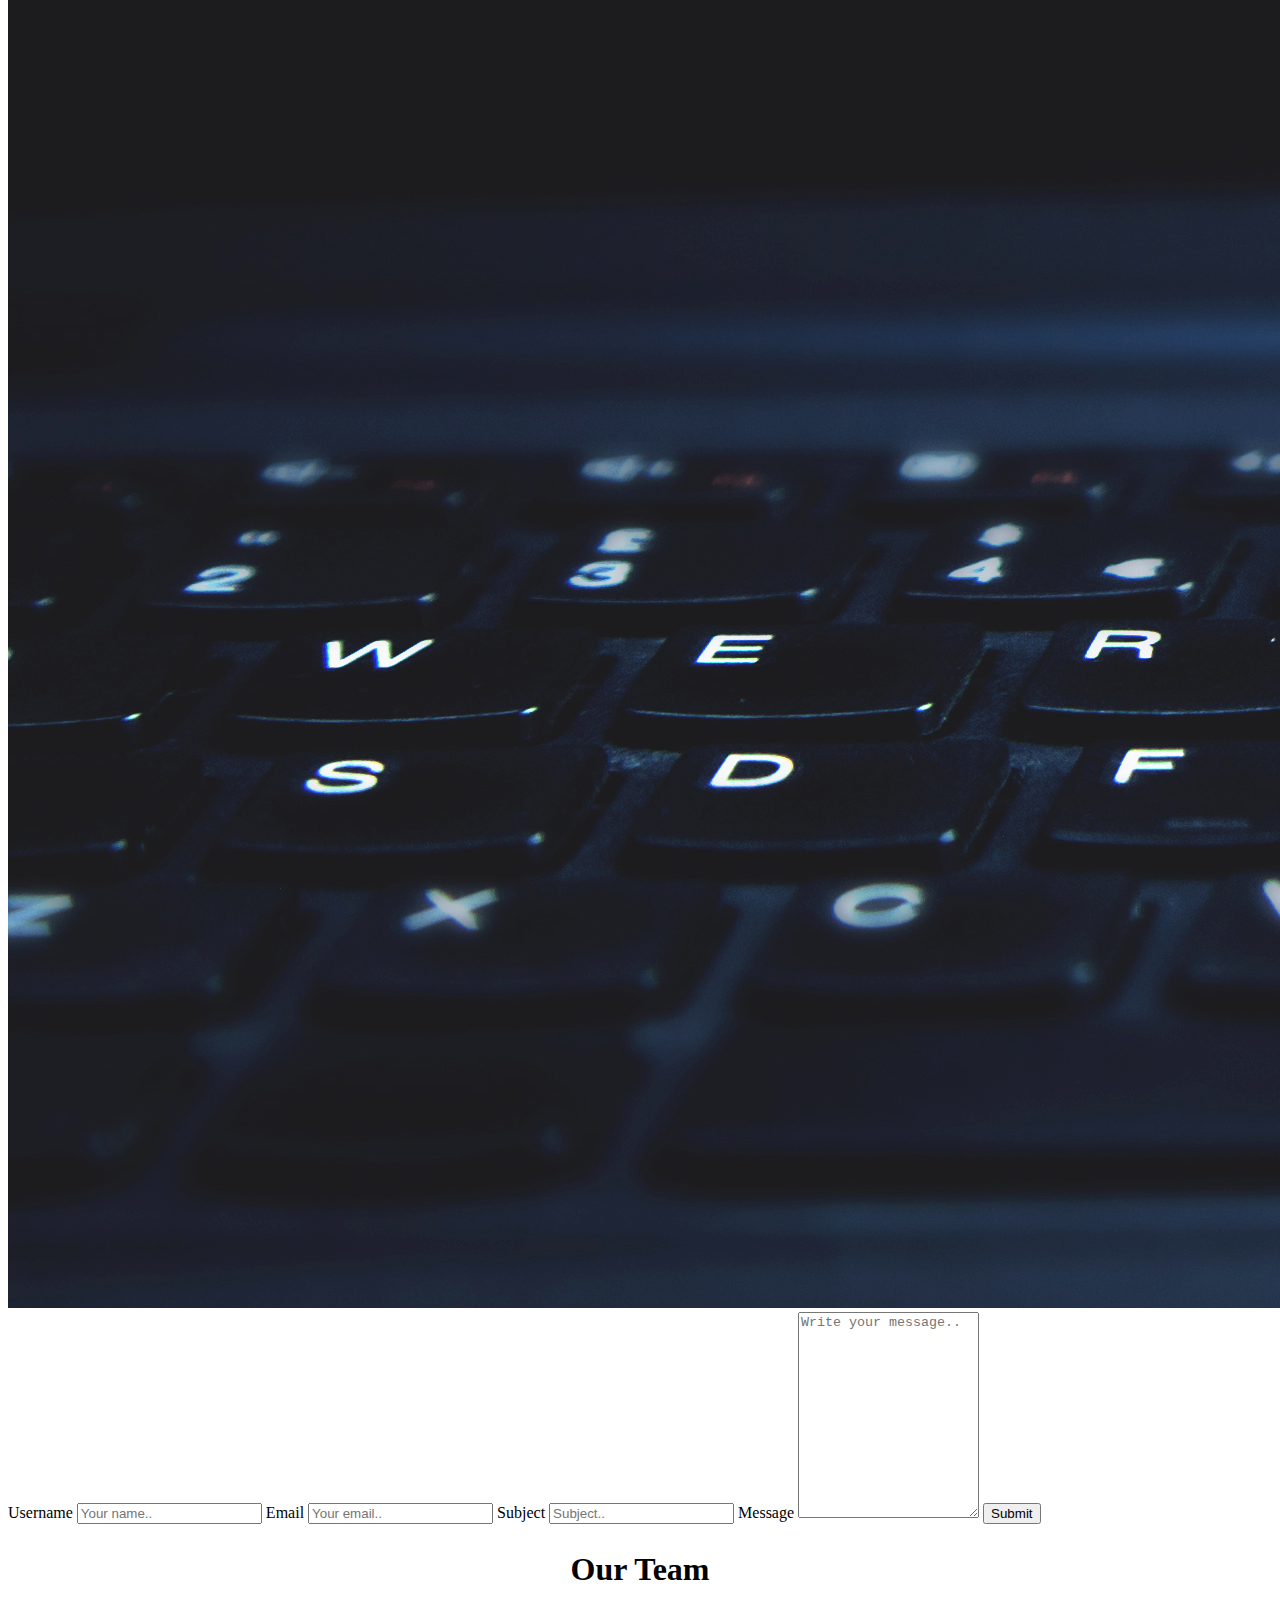
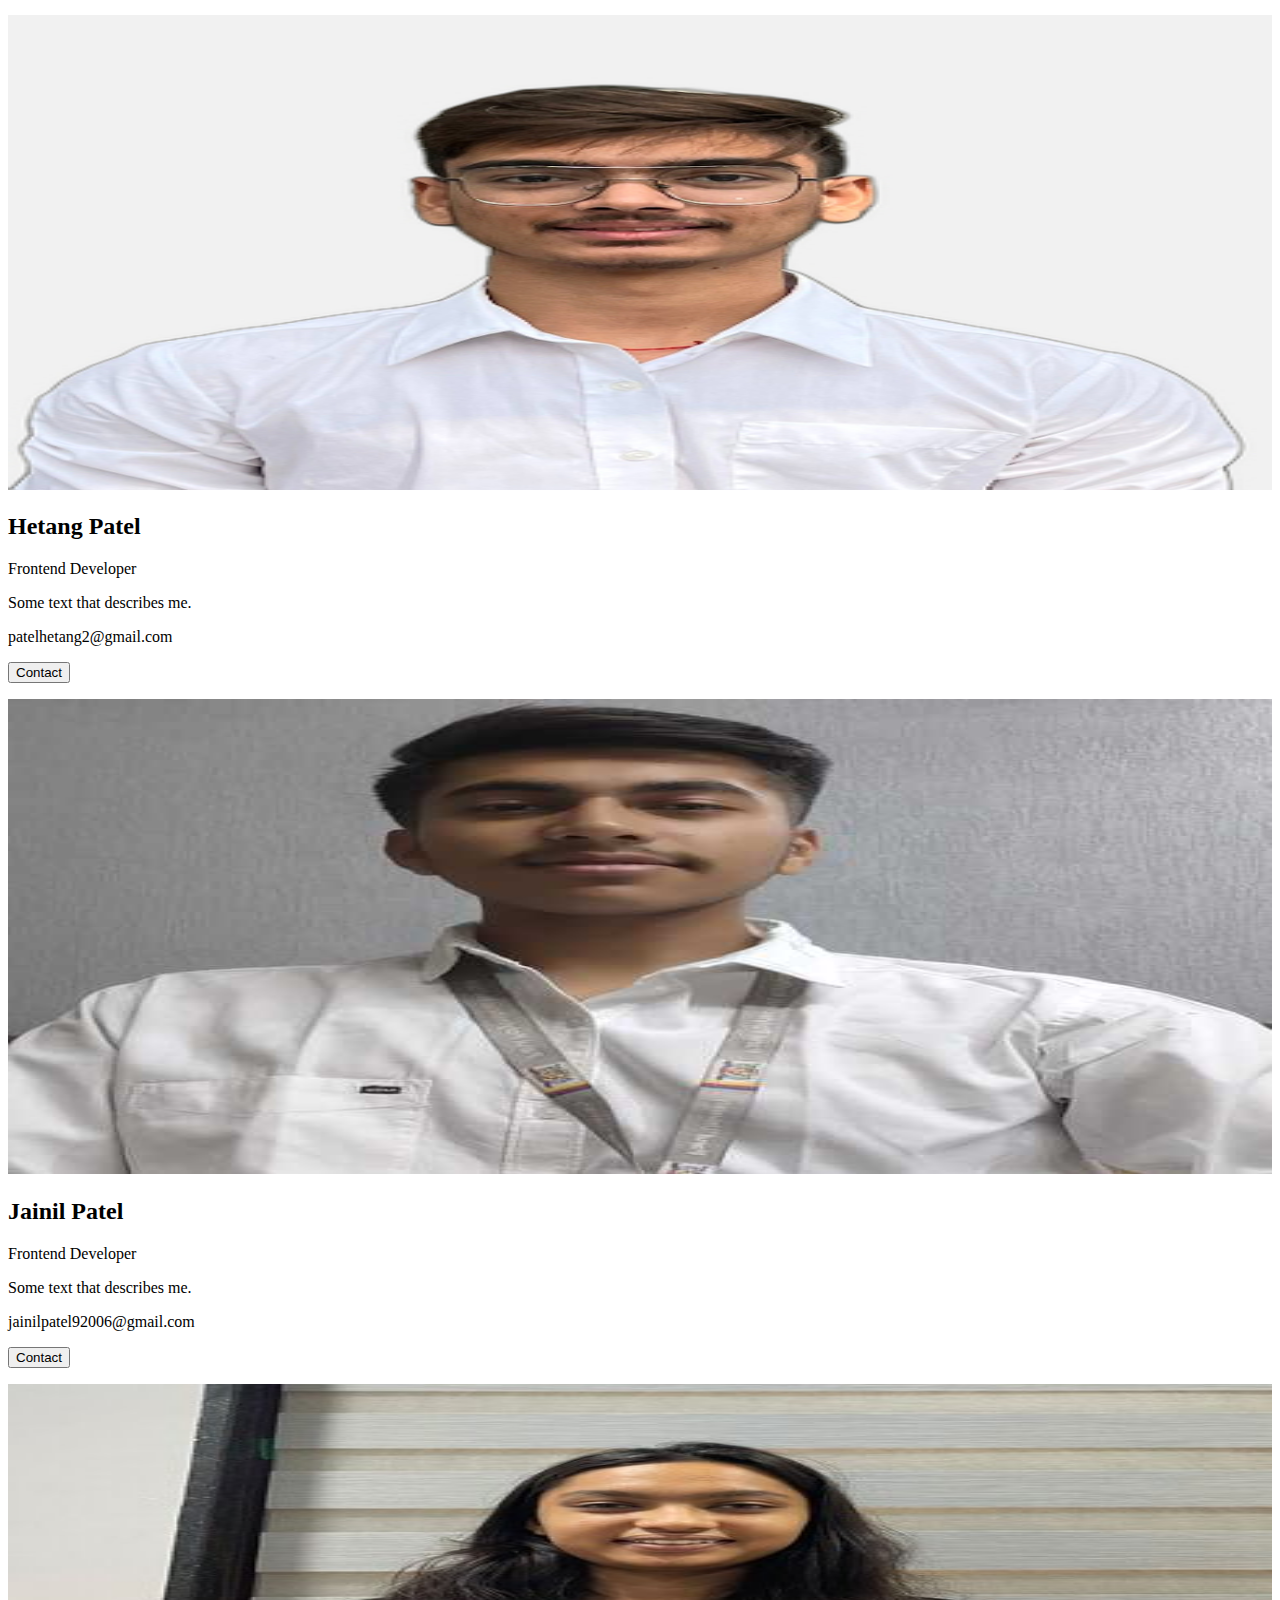
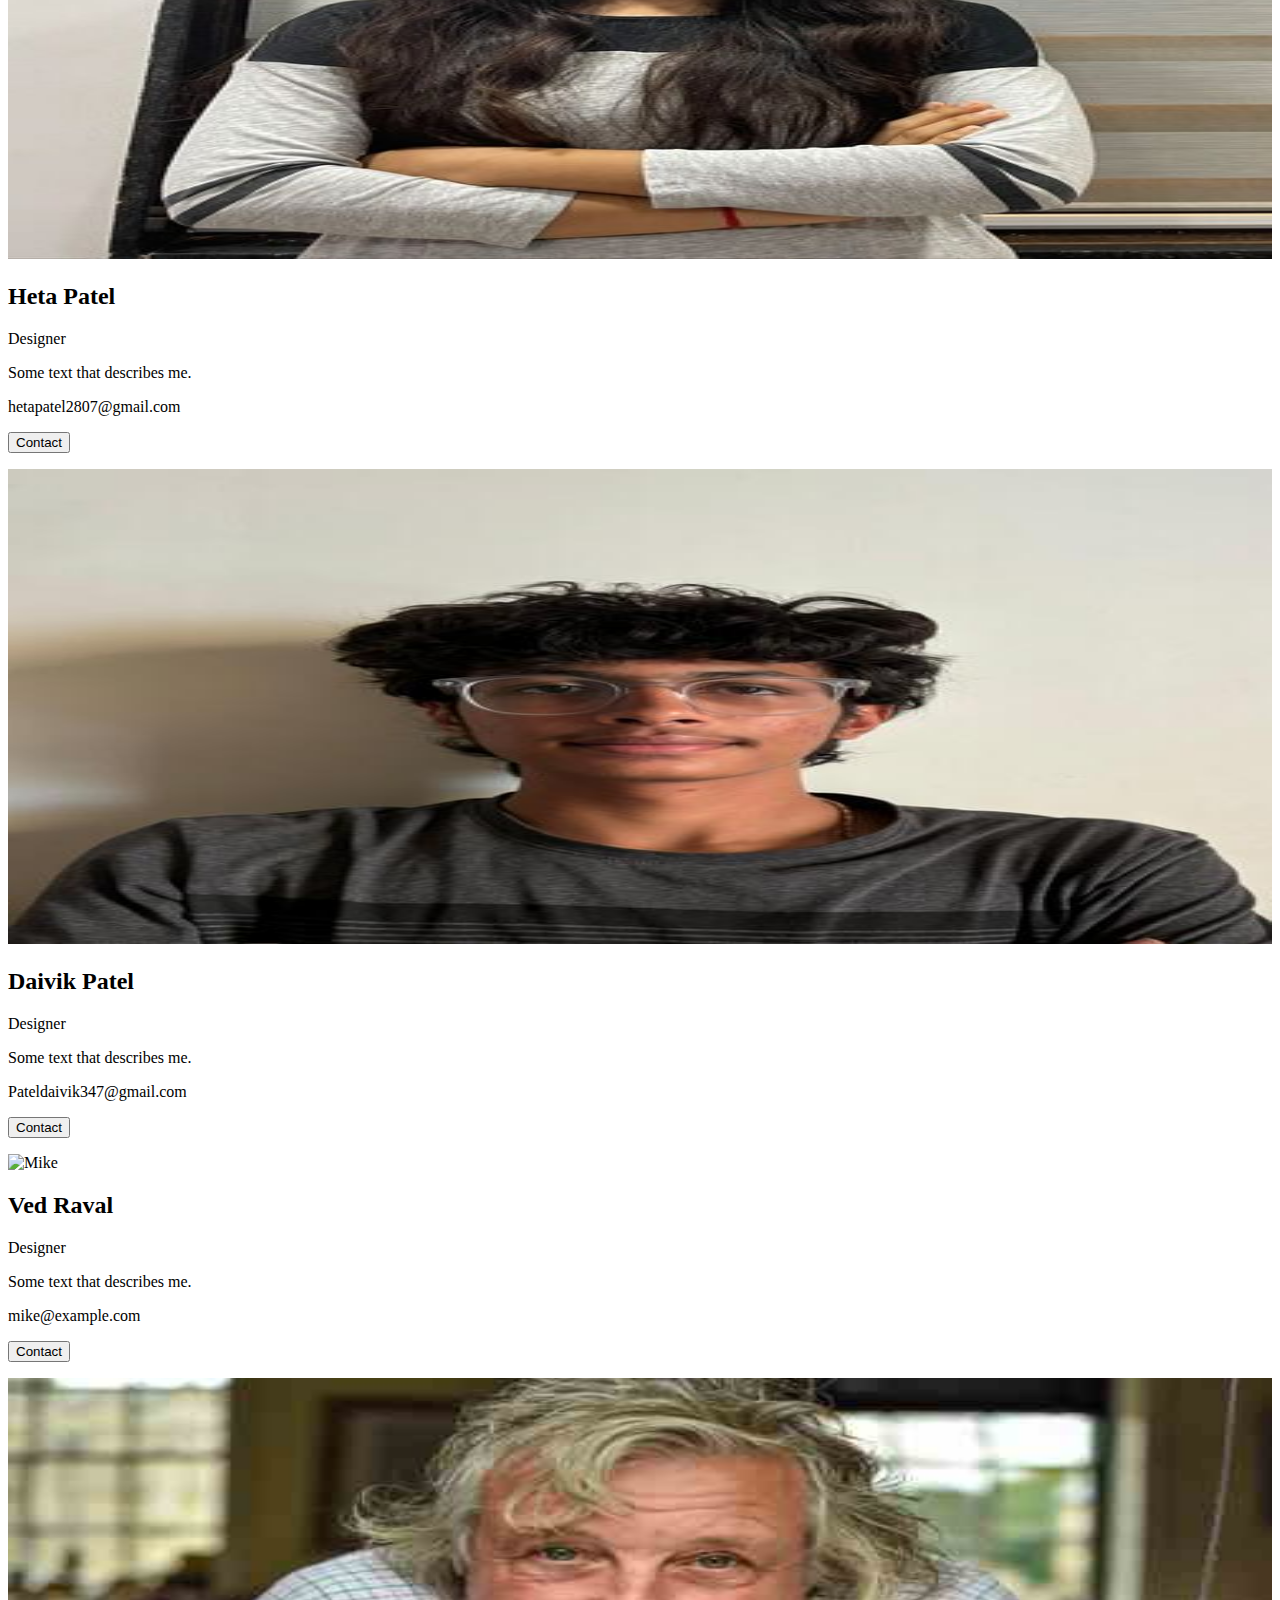
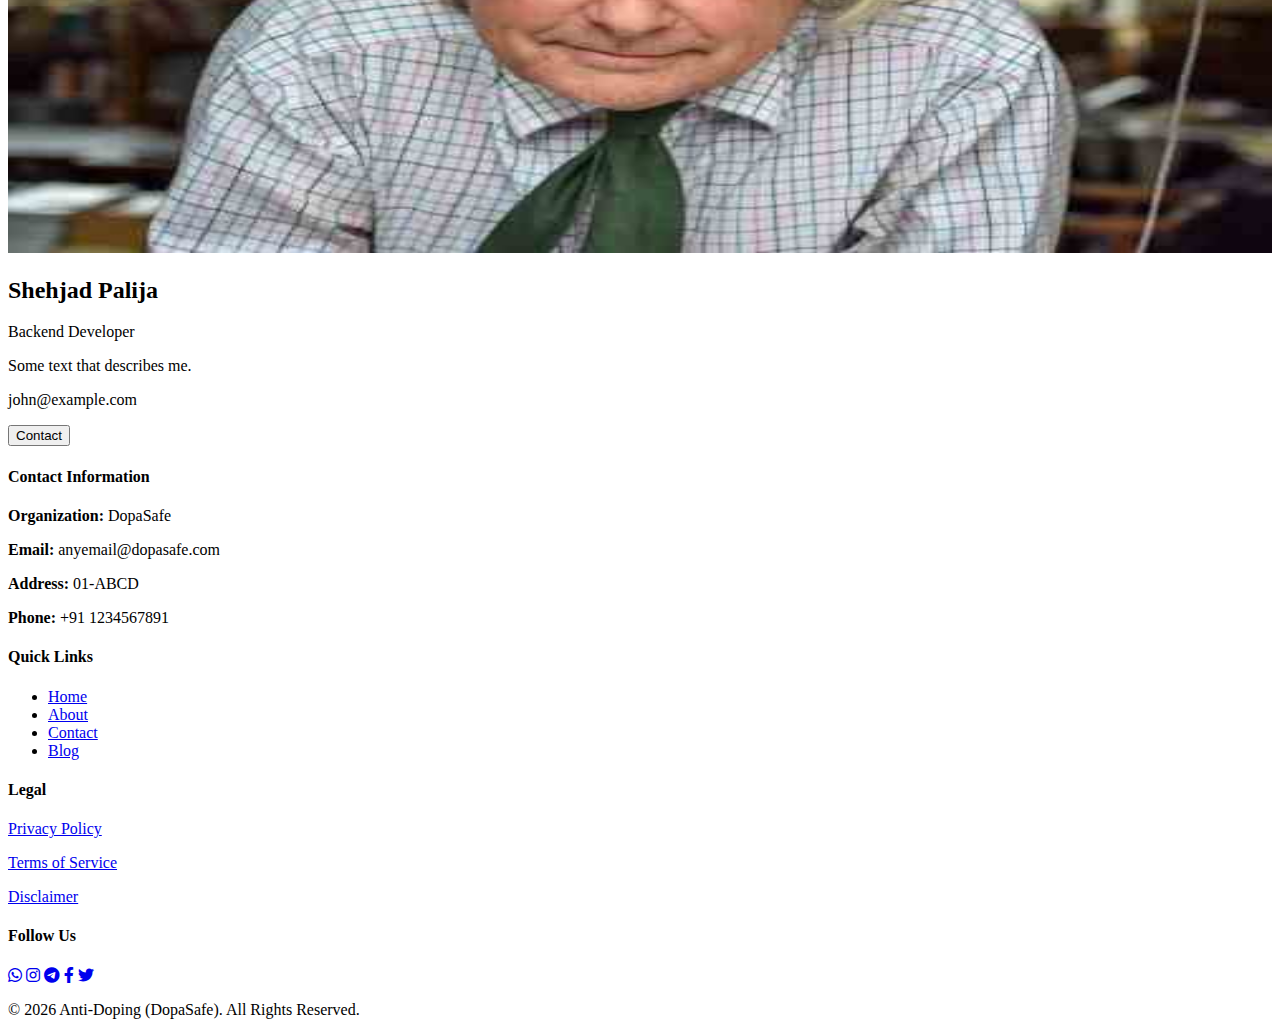
==== commit 73eea017: "Update index.html" ====
--- a/index.html
+++ b/index.html
@@ -4,51 +4,91 @@
     <meta charset="UTF-8">
     <meta name="viewport" content="width=device-width, initial-scale=1.0">
     <title>Website Homepage</title>
-    <link rel="stylesheet" href="style.css">
+    <link rel="stylesheet" href="styles.css">
   <link rel="stylesheet" href="https://cdnjs.cloudflare.com/ajax/libs/font-awesome/6.0.0-beta3/css/all.min.css">
 </head>
 <body>
 
     <!-- Header with logo and navigation -->
-    <header>
-        <div class="logo">
-            <!-- Add your logo image here -->
-            <img src="logo.png" alt="Logo">
-        </div>
-        <nav>
-            <ul class="nav-menu">
-                <li><a href="#">Home</a></li>
-                <li><a href="#articles">Articles</a></li>
-                <li><a href="#news">News</a></li>
-                <li><a href="#events">Events</a></li>
-                <li><a href="#sr">Support & Reporting</a></li>
-                <li><a href="#contact">Contact Us</a></li>
-                <li><a href="#about">About Us</a></li>
-                <li> <a href="reg.html">Login/Signup</a></li>
-            </ul>
-            
-        </nav>
-    </header>
+    <header class="navbar">
+      <div class="logo">
+          <img src="logo.png" alt="Logo">
+      </div>
+      <div class="vertical-line"></div>
+      <div class="gov">
+          <img src="gove.png" alt="Gove Logo">
+      </div>
+      <div class="search-container">
+          <form action="#" method="get">
+              <input type="text" placeholder="Search..." name="search">
+              <button type="submit">Search</button>
+          </form>
+      </div>
+      <div class="gov1">
+          <img src="gov1.png" alt="Gov1 Logo">
+      </div>
+  </header>
+
+
+    <div class="second-header">
+      <nav>
+        <ul class="nav-menu">
+          <li><a href="#">Home</a></li>
+          <li><a href="#articles">Articles</a></li>
+          <li><a href="#news">News</a></li>
+          <li><a href="#events">Events</a></li>
+          <li><a href="#sr">Support & Reporting</a></li>
+          <li><a href="#contact">Contact Us</a></li>
+          <li><a href="#about">About Us</a></li>
+          <li> <a href="reg.html">Login/Signup</a></li>
+        </ul>
+      </nav>
+    </div>
+
+
+    <div class="slider">
+      <div class="slides">
+          <div class="slide">
+              <img src="d1.png" alt="Slide 1">
+          </div>
+          <div class="slide">
+              <img src="d2.png" alt="Slide 2">
+          </div>
+          <div class="slide">
+              <img src="d3.png" alt="Slide 3">
+          </div>
+          <div class="slide">
+              <img src="d1.png" alt="Slide 4">
+          </div>
+      </div>
+  </div>
+  
+  
+    
+      <a class="prev">&#10094;</a>
+      <a class="next">&#10095;</a>
+
+  <div class="dots">
+      <span class="dot" onclick="currentSlide(1)"></span>
+      <span class="dot" onclick="currentSlide(2)"></span>
+      <span class="dot" onclick="currentSlide(3)"></span>
+      <span class="dot" onclick="currentSlide(4)"></span>
+  </div>
+  
 
     <!-- Main content -->
     <main>
-        <section class="intro">
-            <p>The anti-doping concept is fundamental to maintaining integrity and fairness in athletics. It encompasses a range of policies, testing procedures, and education programs designed to prevent the use of performance-enhancing drugs and methods. The ultimate goal is to create a level playing field where athletes compete based on their natural abilities and hard work.
-
-                Doping undermines the spirit of sport, compromising the health of athletes and the trust of fans. Our anti-doping efforts focus on three core pillars: prevention, detection, and enforcement. 
-                
-                1. *Prevention*: Education is key. We provide resources for athletes, coaches, and support staff to understand the dangers of doping and the importance of clean sport. Workshops, seminars, and online materials help cultivate a culture of integrity.
-                
-                2. *Detection*: Rigorous testing protocols are in place to identify violations. This includes random drug testing in and out of competition, as well as the monitoring of athletes' biological passports, which track changes in biomarkers over time to detect irregularities.
-                
-                3. *Enforcement*: When violations occur, strict penalties are enforced to deter future offenses. These consequences not only affect individual athletes but also send a strong message about the importance of clean competition.
-                
-                We also collaborate with international bodies, such as the World Anti-Doping Agency (WADA), to harmonize standards and practices globally. This cooperation ensures that athletes everywhere are subject to the same rigorous anti-doping regulations.
-                
-                Our commitment to anti-doping extends beyond just compliance; it’s about fostering an environment where athletes can thrive without the pressure to cheat. By promoting clean sport, we support the health and well-being of athletes and uphold the values of respect, fairness, and excellence.
-                
-                Join us in our mission to create a doping-free sporting world. Together, we can ensure that the essence of competition remains pure and that future generations of athletes can pursue their dreams with integrity. Explore our resources and learn how you can contribute to this vital cause.</p>
-        </section>
+      <section class="intro">
+        <p>The anti-doping concept is fundamental to maintaining integrity and fairness in athletics. It encompasses a range of policies, testing procedures, and education programs designed to prevent the use of performance-enhancing drugs and methods. The ultimate goal is to create a level playing field where athletes compete based on their natural abilities and hard work.
+        <!-- Full content omitted for brevity -->
+        Join us in our mission to create a doping-free sporting world. Together, we can ensure that the essence of competition remains pure and that future generations of athletes can pursue their dreams with integrity. Explore our resources and learn how you can contribute to this vital cause.
+        </p>
+        
+        <div class="discover-more">
+            <a href="#" id="discover-link">Discover us more <span class="arrow">→</span></a>
+        </div>
+    </section>
+
 
         <!-- Scrolling content with module boxes -->
         <section class="module">
@@ -67,6 +107,8 @@
             </div>
         </section>
 
+
+    
 
         <section id="news" class="image-slider">
           <div class="slider-container">
@@ -206,7 +248,7 @@
       <div class="row">
         <div class="column">
           <div class="card">
-            <img src="hetang.jpeg" alt="Jane" style="width: 100%" />
+            <img src="hetang.jpeg" alt="Jane"  style="width: 100%" height="475px" />
             <div class="container">
               <h2>Hetang Patel</h2>
               <p class="title">Frontend Developer</p>
@@ -219,7 +261,7 @@
     
         <div class="column">
           <div class="card" >
-            <img src="jainil.jpg" alt="Mike" style="width: 100%" height="530px"/>
+            <img src="jap.jpg" alt="Mike" style="width: 100%" height="475px"/>
             <div class="container">
               <h2>Jainil Patel</h2>
               <p class="title">Frontend Developer</p>
@@ -232,7 +274,7 @@
     
         <div class="column">
           <div class="card">
-            <img src="hetaa.jpg" alt="John" style="width: 100%" />
+            <img src="hetaa.jpg" alt="John"  style="width: 100%" height="475px"/>
             <div class="container">
               <h2>Heta Patel</h2>
               <p class="title">Designer</p>
@@ -246,7 +288,7 @@
       <div class="row">
           <div class="column">
             <div class="card">
-              <img src="daivik.jpg" alt="Jane" style="width: 100%" />
+              <img src="daivik.jpg" alt="Jane"  style="width: 100%" height="475px" />
               <div class="container">
                 <h2>Daivik Patel</h2>
                 <p class="title">Designer</p>
@@ -259,10 +301,10 @@
       
           <div class="column">
             <div class="card">
-              <img src="team1.jpg" alt="Mike" style="width: 100%" />
+              <img src="ved.jpg" alt="Mike"  style="width: 100%" height="475px" />
               <div class="container">
-                <h2>Mike Ross</h2>
-                <p class="title">Art Director</p>
+                <h2>Ved Raval</h2>
+                <p class="title">Designer</p>
                 <p>Some text that describes me.</p>
                 <p>mike@example.com</p>
                 <p><button class="button">Contact</button></p>
@@ -272,10 +314,10 @@
       
           <div class="column">
             <div class="card">
-              <img src="team3.jpg" alt="John" style="width: 100%" />
+              <img src="team3.jpg" alt="John"  style="width: 100%" height="475px" />
               <div class="container">
-                <h2>John Doe</h2>
-                <p class="title">Designer</p>
+                <h2>Shehjad Palija</h2>
+                <p class="title">Backend Developer</p>
                 <p>Some text that describes me.</p>
                 <p>john@example.com</p>
                 <p><button class="button">Contact</button></p>
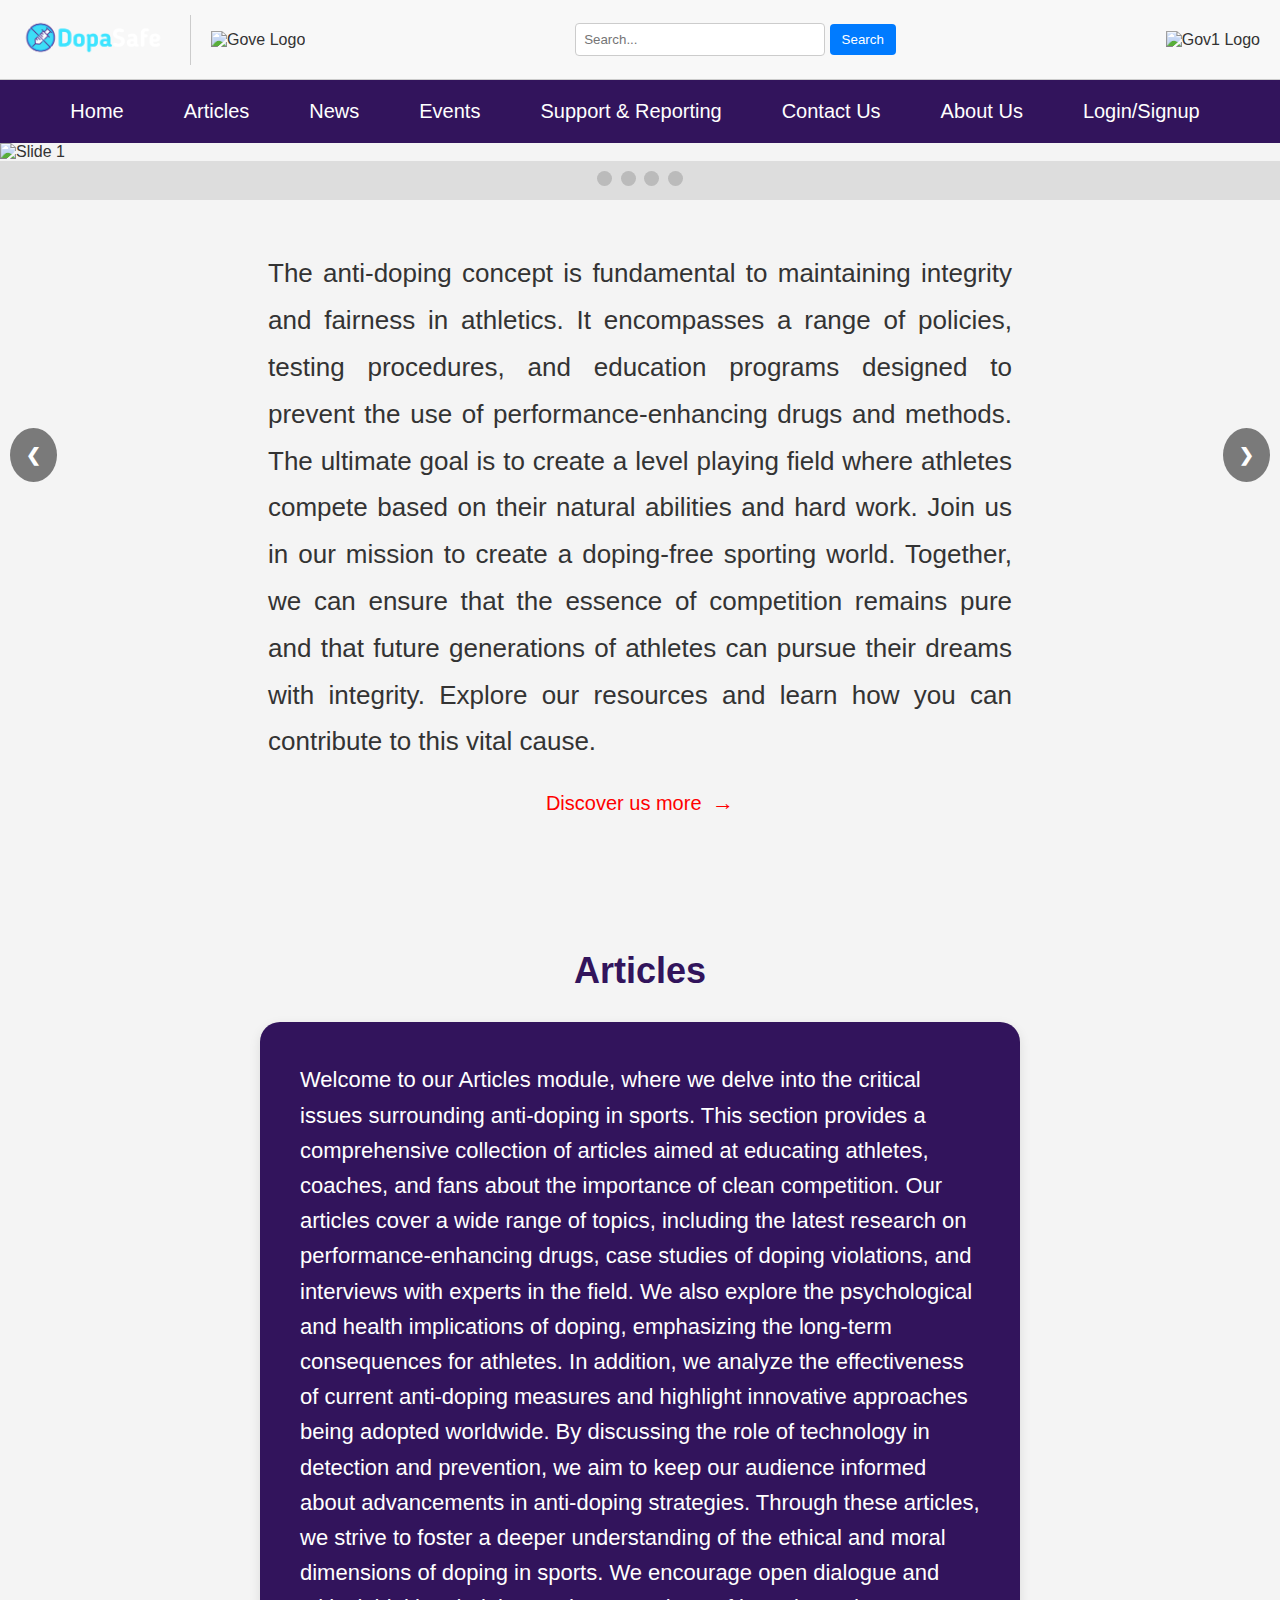
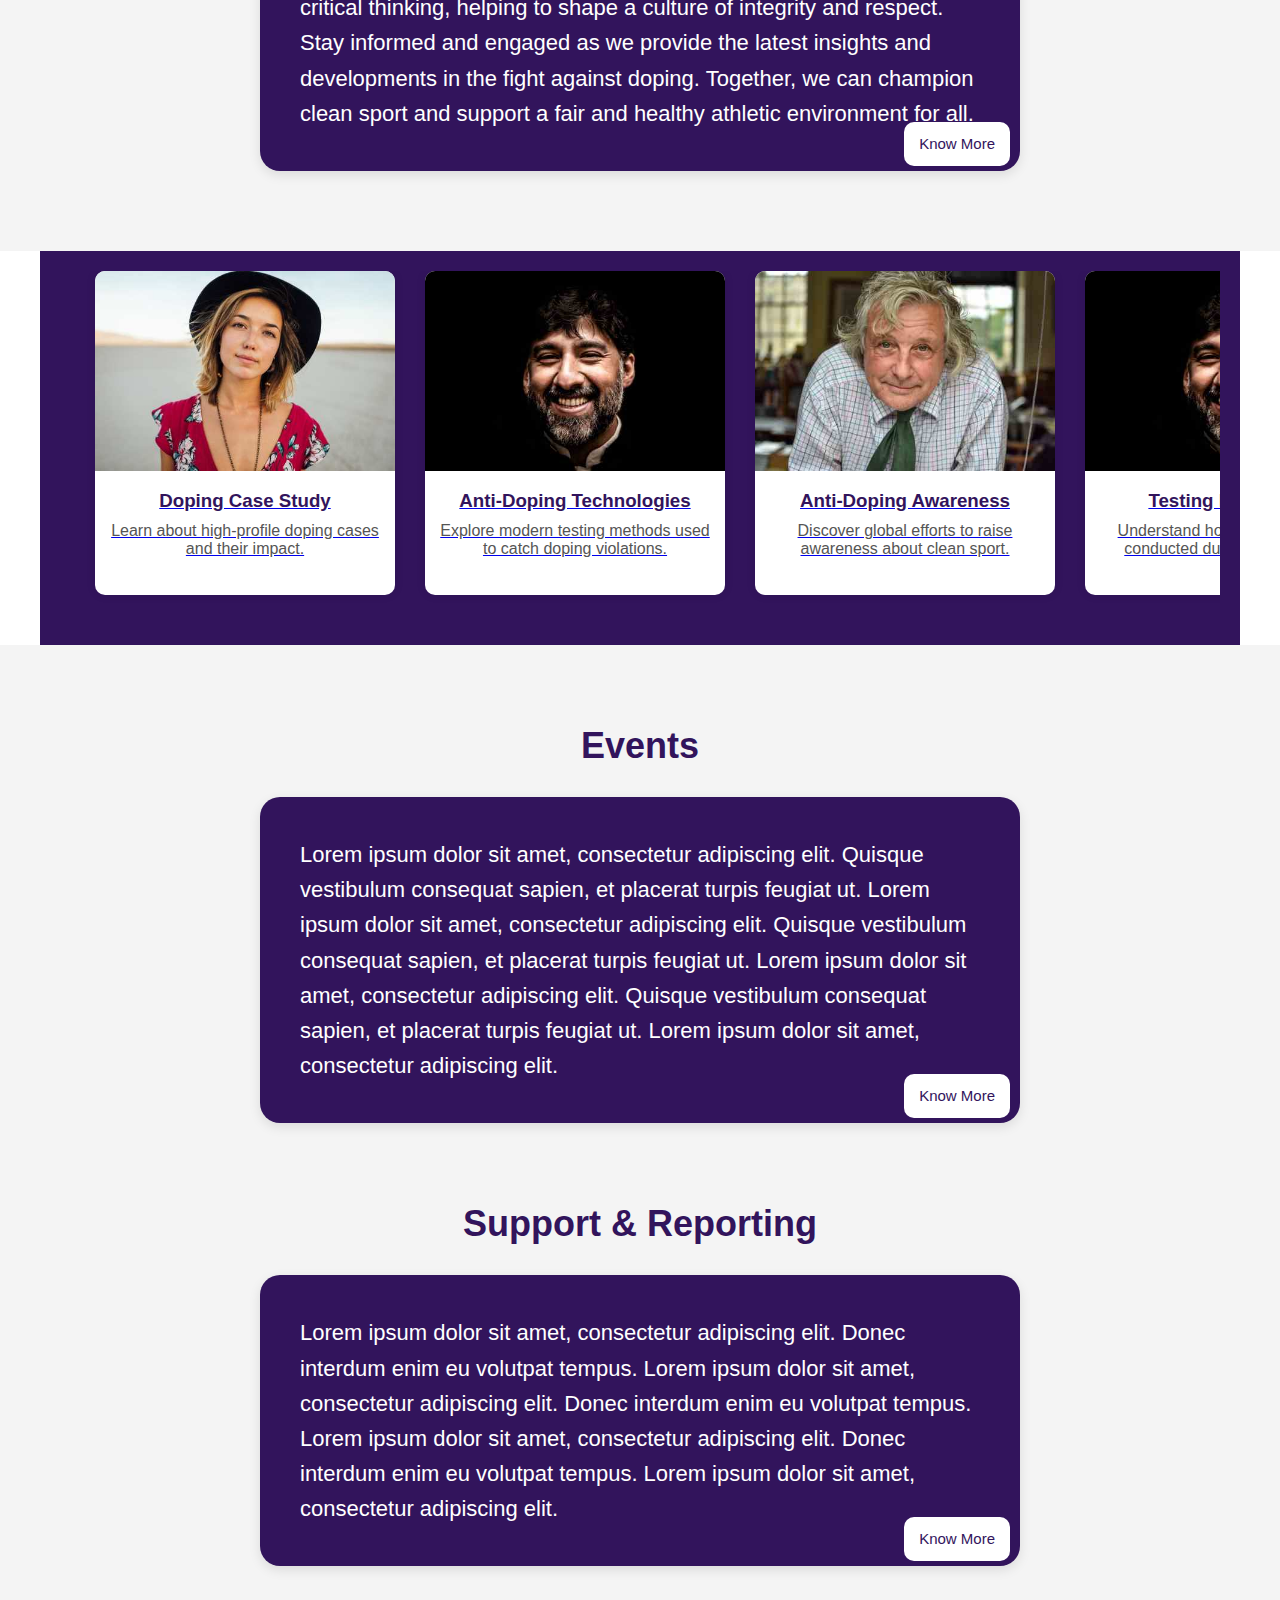
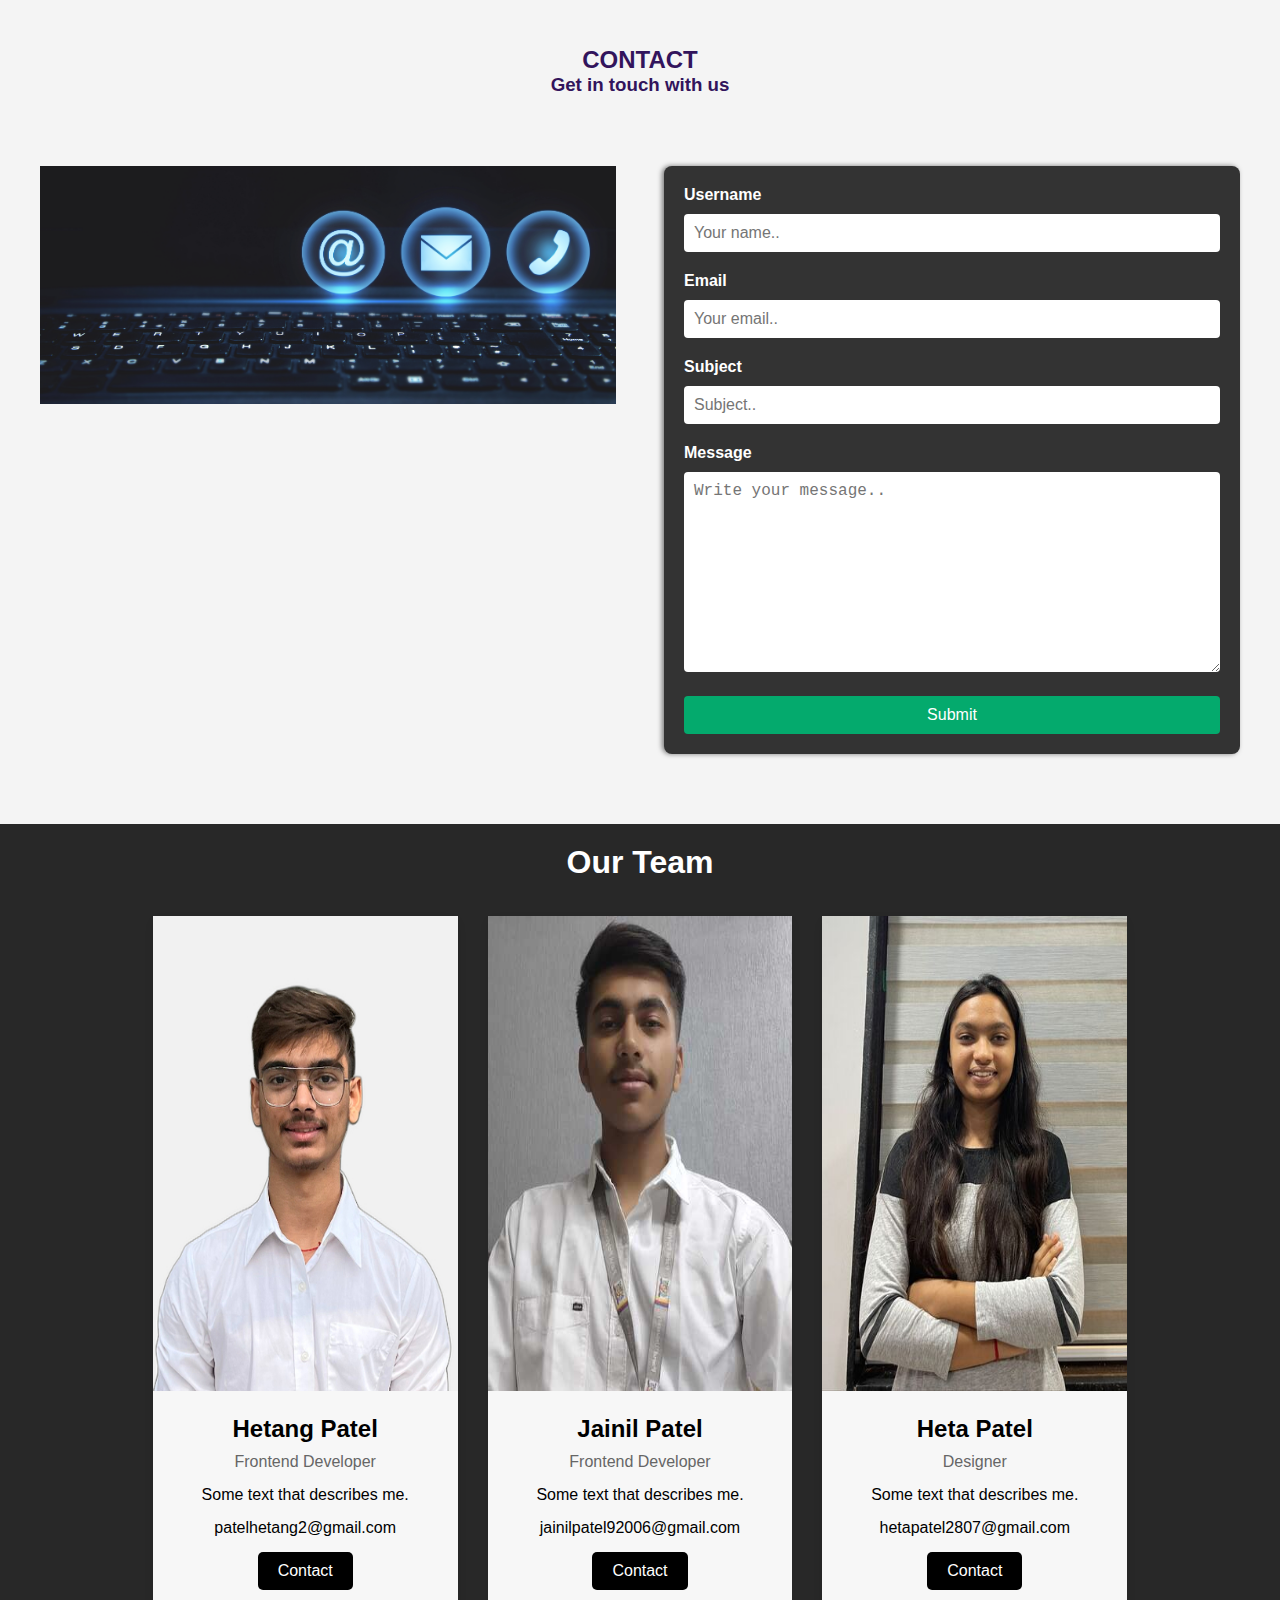
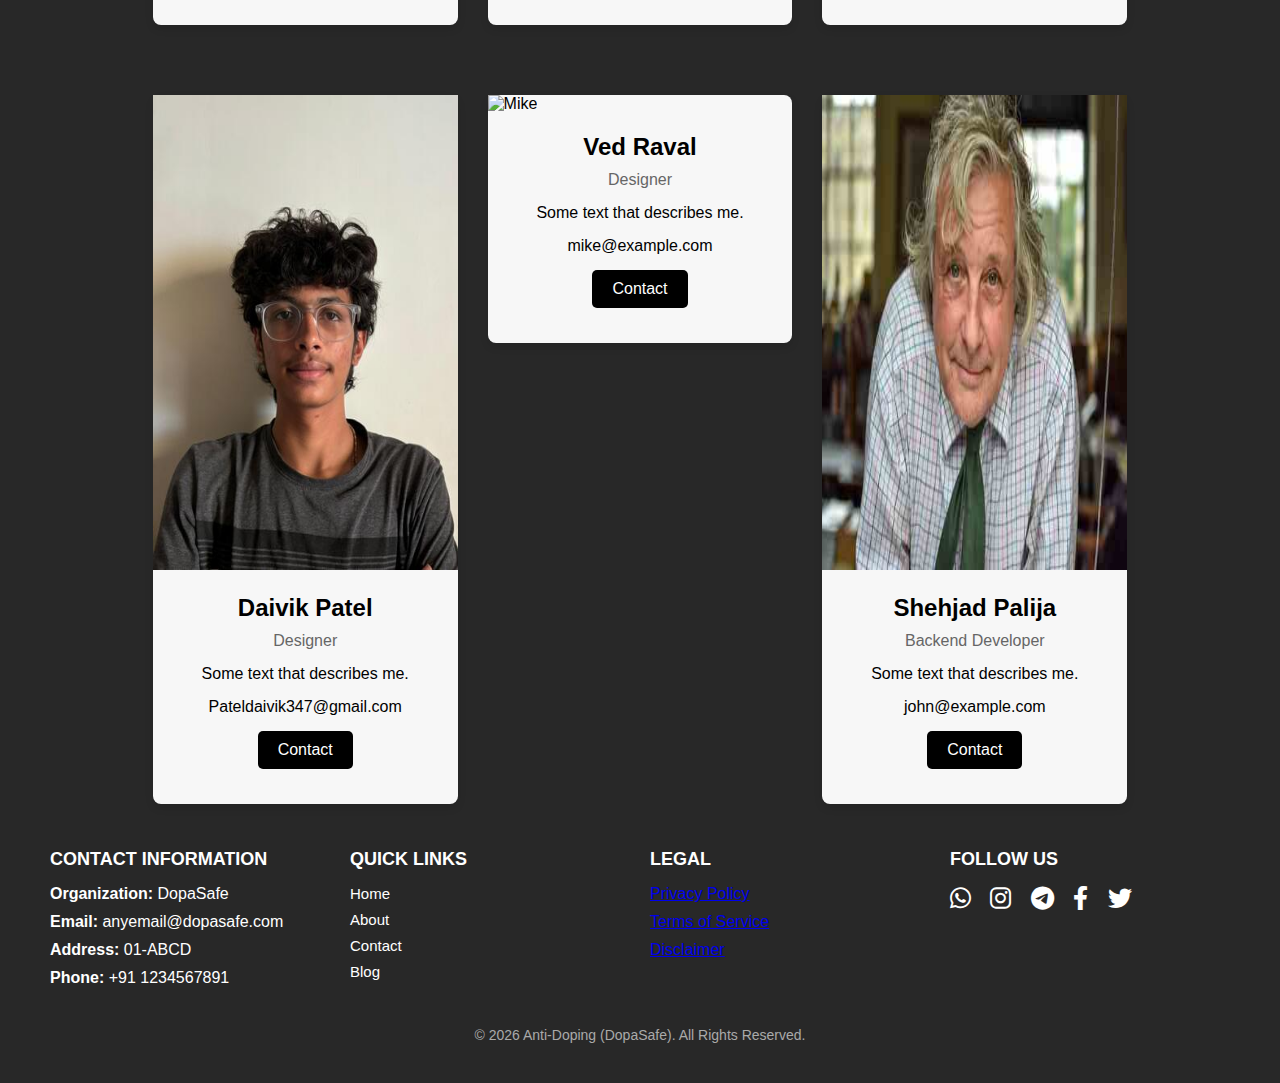
==== commit e0d7d792: "Update index.html" ====
--- a/index.html
+++ b/index.html
@@ -4,7 +4,7 @@
     <meta charset="UTF-8">
     <meta name="viewport" content="width=device-width, initial-scale=1.0">
     <title>Website Homepage</title>
-    <link rel="stylesheet" href="styles.css">
+    <link rel="stylesheet" href="style.css">
   <link rel="stylesheet" href="https://cdnjs.cloudflare.com/ajax/libs/font-awesome/6.0.0-beta3/css/all.min.css">
 </head>
 <body>
--- a/style.css
+++ b/style.css
@@ -0,0 +1,716 @@
+/* General reset */
+* {
+  margin: 0;
+  padding: 0;
+  box-sizing: border-box;
+}
+
+/* Body styling */
+body {
+  font-family: Arial, sans-serif;
+  color: #333;
+  background-color: white;
+  margin: 0;
+}
+
+/* Header section */
+.second-header {
+  background-color: #32145c;
+  color: white;
+  display: flex;
+  justify-content: space-between;
+  align-items: center;
+  padding: 20px 20px; /* Doubled padding to increase the height of purple strip */
+  /* position: sticky; */
+  top: 0;
+  z-index: 1000;
+}
+
+.gov img{
+  width: 110px;
+  height: 60px;
+}
+.gov1 img{
+  height: 89px;
+  width: 110px;
+}
+
+.top {
+  background-color: #fff;
+  /* color: white; */
+  display: flex;
+  justify-content: space-between;
+  align-items: center;
+  padding: 20px 20px; /* Doubled padding to increase the height of purple strip */
+  /* position: sticky; */
+  top: 0;
+  height: 110px;
+  /* z-index: 1000; */
+}
+
+
+
+
+.slider {
+  position: relative;
+  width: 80%;
+  margin: auto;
+  overflow: hidden;
+  max-width: 800px;
+}
+
+/* Slide images */
+.slides {
+  display: flex;
+  transition: transform 0.5s ease-in-out;
+}
+
+.slide {
+  min-width: 100%;
+  box-sizing: border-box;
+}
+
+.slide img {
+  width: 100%;
+  display: block;
+}
+
+/* Previous and next buttons */
+.prev, .next {
+  cursor: pointer;
+  position: absolute;
+  top: 50%;
+  width: auto;
+  margin-top: -22px;
+  padding: 16px;
+  color: white;
+  font-weight: bold;
+  font-size: 18px;
+  transition: 0.6s ease;
+  border-radius: 50%;
+  user-select: none;
+  background-color: rgba(0, 0, 0, 0.5);
+}
+
+.prev {
+  left: 10px;
+}
+
+.next {
+  right: 10px;
+}
+
+.prev:hover, .next:hover {
+  background-color: rgba(0, 0, 0, 0.8);
+}
+
+/* Dots indicators */
+.dots {
+  text-align: center;
+  padding: 10px;
+  background: #ddd;
+  position: relative;
+  bottom: 0;
+  width: 100%;
+}
+
+.dot {
+  cursor: pointer;
+  height: 15px;
+  width: 15px;
+  margin: 0 2px;
+  background-color: #bbb;
+  border-radius: 50%;
+  display: inline-block;
+  transition: background-color 0.6s ease;
+}
+
+.active, .dot:hover {
+  background-color: #717171;
+}
+
+
+
+.navbar {
+    display: flex;
+    align-items: center;
+    background-color: #f8f8f8;
+    padding: 10px 20px;
+    border-bottom: 1px solid #ccc;
+}
+
+.logo img,
+.gov img,
+.gov1 img {
+    height: 50px;
+    width: auto;
+}
+
+.vertical-line {
+    width: 1px;
+    height: 50px;
+    background-color: #ccc;
+    margin: 0 20px;
+}
+
+.search-container {
+    flex-grow: 1;
+    display: flex;
+    justify-content: center;
+}
+
+.search-container input[type="text"] {
+    padding: 8px;
+    width: 250px;
+    border: 1px solid #ccc;
+    border-radius: 4px;
+}
+
+.search-container button {
+    padding: 8px 12px;
+    background-color: #007BFF;
+    color: white;
+    border: none;
+    cursor: pointer;
+    border-radius: 4px;
+}
+
+.search-container button:hover {
+    background-color: #0056b3;
+}
+
+
+
+
+.logo img {
+  max-width: 150px; /* Increased size for the logo */
+  height: auto;
+}
+
+nav {
+  flex-grow: 1;
+}
+
+.nav-menu {
+  display: flex;
+  justify-content: center;
+  list-style-type: none;
+  margin-right: 10px; 
+}
+
+.nav-menu li {
+  margin: 0 30px;
+}
+
+.nav-menu a {
+  text-decoration: none;
+  color: white;
+  font-size: 20px; 
+  transition: color 0.3s;
+  /* transition: all 1s ease; */
+}
+
+.nav-menu a:hover {
+  color: #ddd;
+  text-decoration: underline;
+  /* padding: 0.5rem 0.75rem; */
+  font-size: 18px;
+  font-weight: 600;
+  position: relative;
+  transition: color 0.25s;
+  /* transition: all 1s ease-out; */
+}
+
+
+
+
+
+
+
+.intro {
+  width: 80%;
+  margin: 50px auto;
+  line-height: 1.6;
+  font-size: 18px;
+}
+
+.discover-more {
+  text-align: center;
+  margin-top: 20px;
+}
+
+.discover-more a {
+  font-size: 20px;
+  text-decoration: none;
+  color: red;
+  display: inline-block;
+  transition: color 0.3s ease;
+  position: relative;
+  cursor: pointer;
+}
+
+.discover-more a .arrow {
+  font-size: 22px;
+  margin-left: 5px;
+}
+
+.discover-more a:hover {
+  color: #0056b3;
+}
+
+.discover-more a:hover .arrow {
+  transform: translateX(5px); /* Moves the arrow to the right when hovered */
+  transition: transform 0.3s ease;
+}
+
+
+.intro {
+  padding: 50px 20px;
+  margin: 0 auto;
+  max-width: 1650px;
+}
+
+.intro p {
+  margin-left: 120px;
+  margin-right: 120px;
+  font-size: 26px; /* Increased text size for brief */
+  line-height: 1.8;
+  text-align: justify;
+}
+
+/* Module sections */
+.module {
+  margin: 80px 0; /* Increased space between the boxes */
+  padding: 0 20px;
+}
+
+.module h2 {
+  text-align: center;
+  color: #32145c;
+  margin-bottom: 30px;
+  font-size: 36px; /* Increased heading size */
+}
+
+.module-box {
+  background-color: #32145c; /* Set the shade of purple you provided */
+  color: white; /* Text color is now white */
+  box-shadow: 0 4px 12px rgba(0, 0, 0, 0.1);
+  padding: 40px;
+  margin-left: 240px; /* Increased margin from left */
+  margin-right: 240px; /* Increased margin from right */
+  height: auto; /* Adjusted height to fit the content */
+  position: relative;
+  font-size: 22px; /* Increased size of text inside the box */
+  line-height: 1.6;
+  border-radius: 20px;
+}
+
+.know-more {
+  text-decoration: none;
+  color: #32145c; /* Reversed colors */
+  background-color: white; /* White background for Know More button */
+  padding: 10px 15px;
+  position: absolute;
+  bottom: 5px; /* Positioned at the bottom */
+  right: 10px;
+  border-radius: 10px;
+  font-size: 15px; /* Increased button text size */
+  transition: background-color 0.3s, color 0.3s;
+}
+
+.know-more:hover {
+  background-color: #5a204e;
+  color: white;
+}
+
+
+
+
+
+
+/* General Reset */
+* {
+  margin: 0;
+  padding: 0;
+  box-sizing: border-box;
+}
+
+body {
+  font-family: Arial, sans-serif;
+  background-color: #f4f4f4;
+  color: #333;
+}
+
+footer {
+  background-color: #282828;
+  color: white;
+  padding: 20px 0;
+}
+
+.footer-container {
+  display: flex;
+  justify-content: space-around;
+  flex-wrap: wrap;
+  max-width: 1200px;
+  margin: 0 auto;
+}
+
+.footer-section {
+  flex: 1;
+  margin: 10px;
+  min-width: 220px;
+}
+
+.footer-section h4 {
+  margin-bottom: 15px;
+  font-size: 18px;
+  text-transform: uppercase;
+}
+
+.footer-section p, 
+.footer-section ul {
+  margin-bottom: 10px;
+}
+
+.footer-section ul {
+  list-style: none;
+}
+
+.footer-section ul li {
+  margin-bottom: 8px;
+}
+
+.footer-section ul li a {
+  color: white;
+  text-decoration: none;
+  font-size: 15px;
+  transition: color 0.3s;
+}
+
+.footer-section ul li a:hover {
+  color: #f39c12;
+}
+
+.social-media a {
+  color: white;
+  margin-right: 15px;
+  font-size: 24px;
+  transition: color 0.3s;
+}
+
+.social-media a:hover {
+  color: #f39c12;
+}
+
+.footer-bottom {
+  text-align: center;
+  padding: 20px 0;
+  /* background-color: #222; */
+  /* padding: 20px 0 0 0; */
+}
+
+.footer-bottom p {
+    /* margin: 50px 0 0 0; */
+  font-size: 14px;
+  color: #aaa;
+}
+
+
+/* Responsive Design */
+@media (max-width: 768px) {
+  header {
+      flex-direction: column;
+  }
+
+  .nav-menu {
+      flex-direction: column;
+      padding: 10px 0;
+  }
+
+  .nav-menu li {
+      margin: 10px 0;
+  }
+
+  .intro p, .module-box {
+      margin-left: 20px;
+      margin-right: 20px;
+  }
+
+  .module-box {
+      padding: 20px;
+  }
+}
+
+.contact-container {
+display: flex;
+justify-content: center;
+align-items: center;
+margin: 50px 0;
+padding: 20px;
+}
+
+
+.contact-content {
+display: flex;
+flex-wrap: wrap;
+justify-content: space-between;
+align-items: flex-start;
+max-width: 1200px;
+width: 100%;
+}
+
+.i1 {
+width: 48%;
+max-width: 600px;
+height: auto;
+margin-right: 20px;
+}
+
+.contact-form {
+width: 48%;
+background-color: #333;
+color: white;
+padding: 20px;
+box-shadow: -2px 0 5px rgba(0, 0, 0, 0.5);
+border-radius: 8px;
+}
+
+.contact-form label {
+display: block;
+margin-bottom: 10px;
+font-weight: bold;
+}
+
+.contact-form input[type="text"],
+.contact-form input[type="email"],
+.contact-form textarea {
+width: 100%;
+padding: 10px;
+margin-bottom: 20px;
+border: none;
+border-radius: 4px;
+font-size: 16px;
+}
+
+.contact-form input[type="submit"] {
+width: 100%;
+padding: 10px;
+background-color: #04AA6D;
+color: white;
+border: none;
+cursor: pointer;
+border-radius: 4px;
+font-size: 16px;
+}
+
+.contact-form input[type="submit"]:hover {
+background-color: #039a61;
+}
+
+@media (max-width: 768px) {
+.contact-content {
+    flex-direction: column;
+    align-items: center;
+}
+
+.i1, .contact-form {
+    width: 100%;
+    margin: 10px 0;
+}
+}
+
+/* General styling for the team cards */
+.row {
+display: flex;
+justify-content: center;
+flex-wrap: wrap;
+margin: 0 auto;
+padding: 20px;
+}
+
+.column {
+flex: 1;
+max-width: 27%;  /* Reduced width by approximately 100px */
+padding: 15px;
+box-sizing: border-box;
+}
+
+.card {
+background-color: #f7f7f7;
+border-radius: 8px;
+box-shadow: 0 4px 8px rgba(0, 0, 0, 0.1);
+transition: 0.3s ease;
+color: black;
+text-align: justify;
+}
+
+.card:hover {
+box-shadow: 0 8px 16px rgba(0, 0, 0, 0.2);
+}
+
+.container {
+padding: 20px;
+text-align: center;
+}
+
+.container h2 {
+font-size: 24px;
+margin-bottom: 10px;
+}
+
+.container p {
+font-size: 16px;
+margin-bottom: 15px;
+}
+
+.title {
+font-size: 18px;
+color: #666;
+font-weight: normal;
+margin-bottom: 10px;
+}
+
+/* Button styling */
+.button {
+background-color: black;
+color: white;  /* Set text color to white */
+border: none;
+padding: 10px 20px;
+font-size: 16px;
+border-radius: 5px;
+cursor: pointer;
+transition: background-color 0.3s ease;
+}
+
+.button:hover {
+background-color: #444;
+}
+
+
+
+/* General Reset */
+* {
+  margin: 0;
+  padding: 0;
+  box-sizing: border-box;
+}
+
+
+
+/* Image slider styling */
+.image-slider {
+  width: 100%;
+  overflow: hidden;
+  padding: 20px;
+  background-color: #32145c;
+  position: relative;
+  /* border-radius: 15px; */
+  border-left: 40px solid white;
+  border-right: 40px solid white;
+}
+
+/* Scrollable slider container */
+.slider-container {
+  display: flex;
+  overflow-x: scroll;
+  scrollbar-width: thick; /* For Firefox */
+  scrollbar-color: #32145c #f5f5f5; /* Custom scrollbar colors */
+  padding-bottom: 10px; /* Space between the image and scrollbar */
+  padding-left: 20px;  /* Space on the left side */
+}
+
+.slider-container::-webkit-scrollbar {
+  height: 14px; /* Increase scrollbar height */
+}
+
+.slider-container::-webkit-scrollbar-thumb {
+  background-color: #32145c;
+  border-radius: 7px; /* Increase border radius for better visibility */
+}
+
+.slider-container::-webkit-scrollbar-track {
+  background-color: #f5f5f5;
+}
+
+/* News box (slider item) styling */
+.slider-item {
+  min-width: 280px;
+  max-width: 300px; /* Restrict maximum width */
+  margin: 0 15px 20px 15px; /* Added margin-bottom for space from scrollbar */
+  position: relative;
+  background-color: white;
+  border-radius: 10px;
+  overflow: hidden;
+  transition: transform 0.3s ease-in-out;
+  flex-shrink: 0; /* Prevent shrinking when scrolling */
+  box-shadow: 0px 0px 10px rgba(0, 0, 0, 0.1); /* Added a subtle shadow for effect */
+}
+
+.slider-item:hover {
+  transform: scale(1.05);
+}
+
+.slider-item img {
+  width: 100%;
+  height: 200px;
+  object-fit: cover;
+}
+
+.info {
+  padding: 15px;
+  text-align: center;
+}
+
+.info h3 {
+  color: #32145c;
+  margin-bottom: 10px;
+}
+
+.info p {
+  color: #555;
+}
+
+.slider {
+  width: 100%; /* Ensure full width */
+  margin: 0; /* Remove any margin */
+  padding: 0; /* Remove any padding */
+  overflow: hidden; /* Ensure no overflow */
+}
+
+.slides {
+  display: flex; /* Ensure images are aligned horizontally */
+  transition: transform 0.5s ease-in-out;
+}
+
+.slide {
+  flex-shrink: 0;
+  width: 100%;
+}
+
+.slide img {
+  width: 100%; /* Ensure images take full width */
+  height: auto; /* Keep image aspect ratio */
+}
+
+
+/* Responsive Design */
+@media (max-width: 768px) {
+  .slider-container {
+      display: block;
+      padding-left: 10px;
+  }
+
+  .slider-item {
+      max-width: 90%; /* Limit width on smaller screens */
+      margin-bottom: 20px;
+      margin: 0 auto; /* Center the item on smaller screens */
+  }
+}
+
+
+/* Responsive Design */
+@media (max-width: 768px) {
+.column {
+  max-width: 100%;
+}
+}
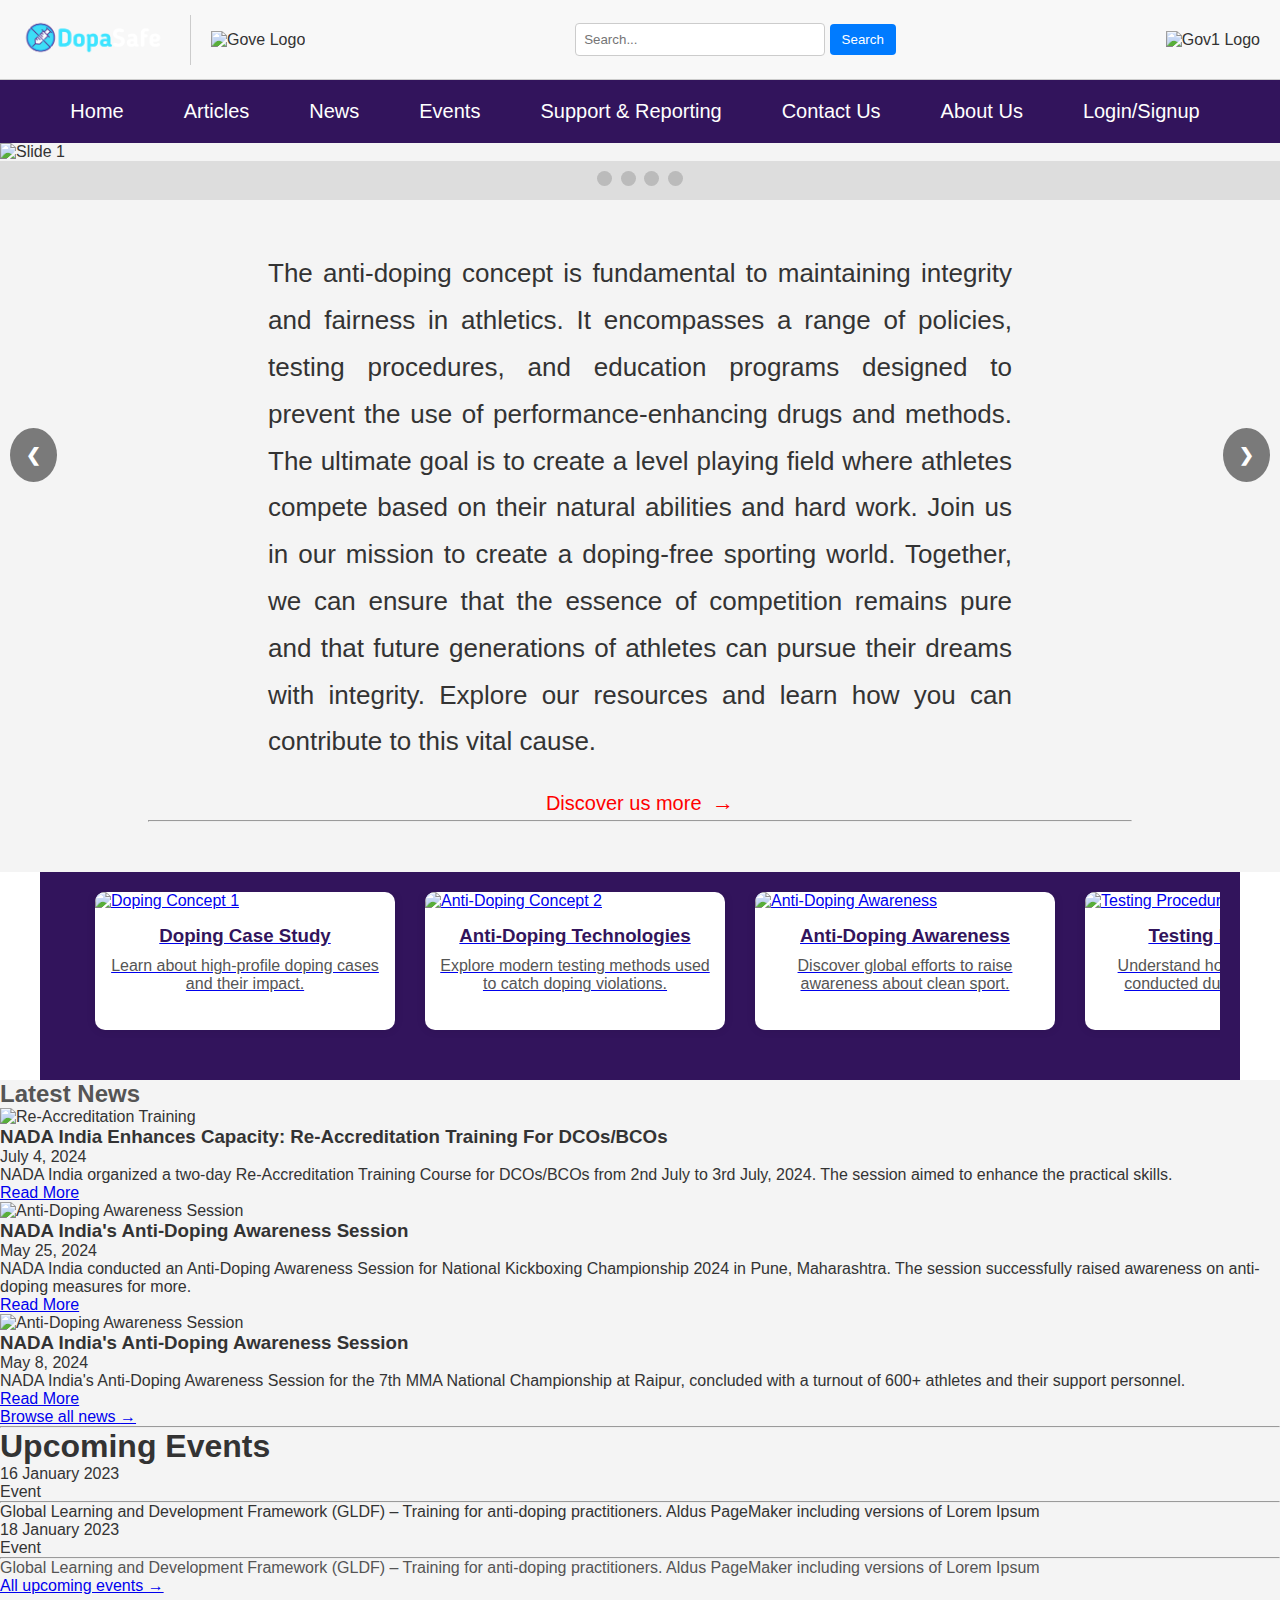
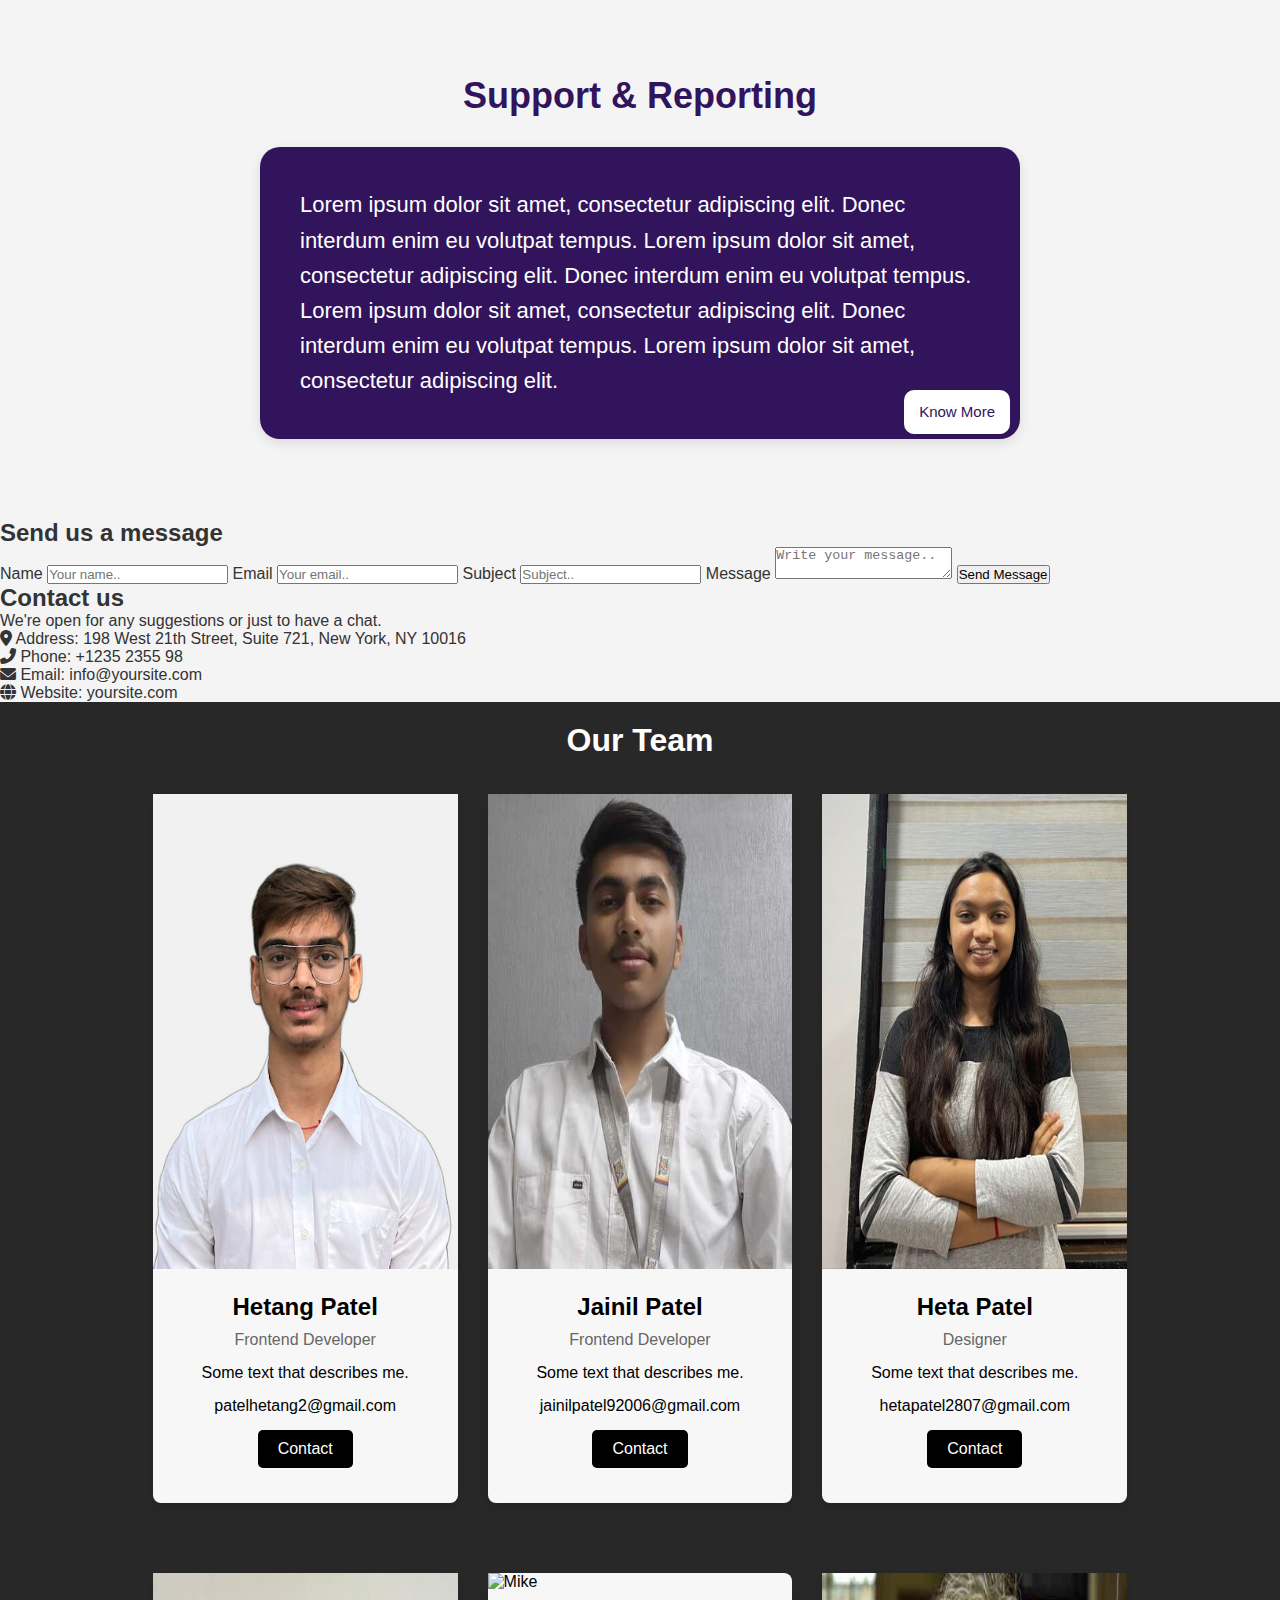
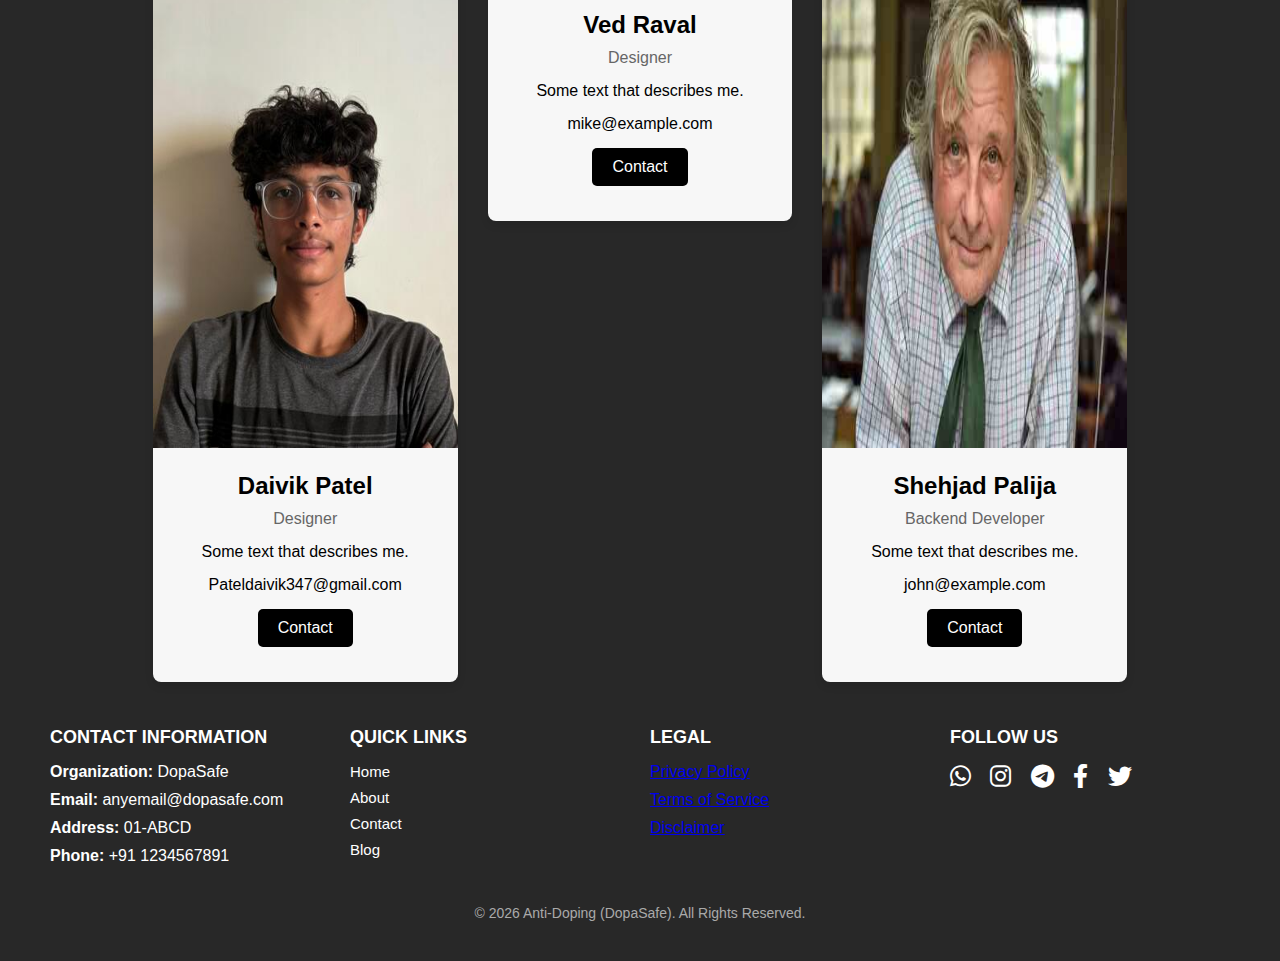
==== commit 965eba24: "Update index.html" ====
--- a/index.html
+++ b/index.html
@@ -46,7 +46,8 @@
     </div>
 
 
-    <div class="slider">
+     <!-- Popup Modal Container -->
+     <div class="slider">
       <div class="slides">
           <div class="slide">
               <img src="d1.png" alt="Slide 1">
@@ -55,11 +56,9 @@
               <img src="d2.png" alt="Slide 2">
           </div>
           <div class="slide">
-              <img src="d3.png" alt="Slide 3">
-          </div>
-          <div class="slide">
-              <img src="d1.png" alt="Slide 4">
-          </div>
+              <img src="d3.png" alt="Slide 3"   style="width: 1900px;">
+          </div>
+          
       </div>
   </div>
   
@@ -74,8 +73,6 @@
       <span class="dot" onclick="currentSlide(3)"></span>
       <span class="dot" onclick="currentSlide(4)"></span>
   </div>
-  
-
     <!-- Main content -->
     <main>
       <section class="intro">
@@ -83,39 +80,23 @@
         <!-- Full content omitted for brevity -->
         Join us in our mission to create a doping-free sporting world. Together, we can ensure that the essence of competition remains pure and that future generations of athletes can pursue their dreams with integrity. Explore our resources and learn how you can contribute to this vital cause.
         </p>
-        
+    
         <div class="discover-more">
             <a href="#" id="discover-link">Discover us more <span class="arrow">→</span></a>
         </div>
+    
+        <!-- Horizontal line added here -->
+        <hr class="intro-line">
     </section>
 
 
         <!-- Scrolling content with module boxes -->
-        <section class="module">
-            <h2 id="articles">Articles</h2>
-            <div class="module-box">
-                <p>Welcome to our Articles module, where we delve into the critical issues surrounding anti-doping in sports. This section provides a comprehensive collection of articles aimed at educating athletes, coaches, and fans about the importance of clean competition.
-
-                    Our articles cover a wide range of topics, including the latest research on performance-enhancing drugs, case studies of doping violations, and interviews with experts in the field. We also explore the psychological and health implications of doping, emphasizing the long-term consequences for athletes.
-                    
-                    In addition, we analyze the effectiveness of current anti-doping measures and highlight innovative approaches being adopted worldwide. By discussing the role of technology in detection and prevention, we aim to keep our audience informed about advancements in anti-doping strategies.
-                    
-                    Through these articles, we strive to foster a deeper understanding of the ethical and moral dimensions of doping in sports. We encourage open dialogue and critical thinking, helping to shape a culture of integrity and respect.
-                    
-                    Stay informed and engaged as we provide the latest insights and developments in the fight against doping. Together, we can champion clean sport and support a fair and healthy athletic environment for all.</p>
-                <a href="#" class="know-more">Know More</a>
-            </div>
-        </section>
-
-
-    
-
-        <section id="news" class="image-slider">
+        <section id="articles" class="image-slider">
           <div class="slider-container">
              
               <div class="slider-item">
                   <a href="doping-info1.html">
-                      <img src="team1.jpg" alt="Doping Concept 1">
+                      <img src="a1.jpg" alt="Doping Concept 1">
                       <div class="info">
                           <h3>Doping Case Study</h3>
                           <p>Learn about high-profile doping cases and their impact.</p>
@@ -125,7 +106,7 @@
           
               <div class="slider-item">
                   <a href="doping-info2.html">
-                      <img src="team2.jpg" alt="Anti-Doping Concept 2">
+                      <img src="a2.jpg" alt="Anti-Doping Concept 2">
                       <div class="info">
                           <h3>Anti-Doping Technologies</h3>
                           <p>Explore modern testing methods used to catch doping violations.</p>
@@ -135,7 +116,7 @@
         
               <div class="slider-item">
                   <a href="doping-info3.html">
-                      <img src="team3.jpg" alt="Anti-Doping Awareness">
+                      <img src="a3.jpg" alt="Anti-Doping Awareness">
                       <div class="info">
                           <h3>Anti-Doping Awareness</h3>
                           <p>Discover global efforts to raise awareness about clean sport.</p>
@@ -145,7 +126,7 @@
            
               <div class="slider-item">
                   <a href="doping-info4.html">
-                      <img src="team2.jpg" alt="Testing Procedures">
+                      <img src="t4.jpg" alt="Testing Procedures">
                       <div class="info">
                           <h3>Testing Procedures</h3>
                           <p>Understand how doping tests are conducted during competitions.</p>
@@ -153,19 +134,11 @@
                   </a>
               </div>
               
-              <div class="slider-item">
-                  <a href="doping-info5.html">
-                      <img src="team3.jpg" alt="Consequences of Doping">
-                      <div class="info">
-                          <h3>Consequences of Doping</h3>
-                          <p>What happens when athletes get caught doping? Learn the outcomes.</p>
-                      </div>
-                  </a>
-              </div>
+            
             
               <div class="slider-item">
                   <a href="doping-info6.html">
-                      <img src="team2.jpg" alt="Doping Prevention Campaigns">
+                      <img src="a4.jpg" alt="Doping Prevention Campaigns">
                       <div class="info">
                           <h3>Doping Prevention Campaigns</h3>
                           <p>Discover various campaigns aimed at preventing doping in sports.</p>
@@ -173,35 +146,85 @@
                   </a>
               </div>
              
-              <div class="slider-item">
-                  <a href="doping-info7.html">
-                      <img src="team3.jpg" alt="Effects of Doping on Health">
-                      <div class="info">
-                          <h3>Effects of Doping on Health</h3>
-                          <p>Learn about the harmful long-term health effects of doping substances.</p>
-                      </div>
-                  </a>
-              </div>
-            
-              <div class="slider-item">
-                  <a href="doping-info8.html">
-                      <img src="team2.jpg" alt="The Future of Anti-Doping">
-                      <div class="info">
-                          <h3>The Future of Anti-Doping</h3>
-                          <p>Explore what the future holds for anti-doping technologies.</p>
-                      </div>
-                  </a>
-              </div>
+             
           </div>
       </section>
 
-        <section class="module">
-            <h2 id="events">Events</h2>
-            <div class="module-box">
-                <p>Lorem ipsum dolor sit amet, consectetur adipiscing elit. Quisque vestibulum consequat sapien, et placerat turpis feugiat ut. Lorem ipsum dolor sit amet, consectetur adipiscing elit. Quisque vestibulum consequat sapien, et placerat turpis feugiat ut. Lorem ipsum dolor sit amet, consectetur adipiscing elit. Quisque vestibulum consequat sapien, et placerat turpis feugiat ut. Lorem ipsum dolor sit amet, consectetur adipiscing elit.</p>
-                <a href="#" class="know-more">Know More</a>
-            </div>
-        </section>
+
+    
+
+       
+
+
+
+      <section class="latest-news">
+        <h2 id="news" style="color: #555;">Latest News</h2>
+        <div class="news-container">
+            <!-- News Item 1 -->
+            <div class="news-item">
+                <img src="t4.jpg" alt="Re-Accreditation Training">
+                <h3>NADA India Enhances Capacity: Re-Accreditation Training For DCOs/BCOs</h3>
+                <p class="date">July 4, 2024</p>
+                <p class="description">NADA India organized a two-day Re-Accreditation Training Course for DCOs/BCOs from 2nd July to 3rd July, 2024. The session aimed to enhance the practical skills.</p>
+                <a href="#" class="read-more">Read More</a>
+            </div>
+            <!-- News Item 2 -->
+            <div class="news-item">
+                <img src="a1.jpg" alt="Anti-Doping Awareness Session">
+                <h3>NADA India's Anti-Doping Awareness Session</h3>
+                <p class="date">May 25, 2024</p>
+                <p class="description">NADA India conducted an Anti-Doping Awareness Session for National Kickboxing Championship 2024 in Pune, Maharashtra. The session successfully raised awareness on anti-doping measures for more.</p>
+                <a href="#" class="read-more">Read More</a>
+            </div>
+            <!-- News Item 3 -->
+            <div class="news-item">
+                <img src="a2.jpg" alt="Anti-Doping Awareness Session">
+                <h3>NADA India's Anti-Doping Awareness Session</h3>
+                <p class="date">May 8, 2024</p>
+                <p class="description">NADA India's Anti-Doping Awareness Session for the 7th MMA National Championship at Raipur, concluded with a turnout of 600+ athletes and their support personnel.</p>
+                <a href="#" class="read-more">Read More</a>
+            </div>
+        </div>
+        <div class="browse-more">
+            <a href="#">Browse all news <span class="arrow">&rarr;</span></a>
+        </div>
+        <hr class="line">
+    </section>
+
+      <div class="events-section">
+        <h1 id="events">Upcoming Events</h1>
+        <div class="event">
+            <div class="date">
+                <span class="day">16</span>
+                <span class="month-year">
+                    <span class="month">January</span>
+                    <span class="year">2023</span>
+                </span>
+            </div>
+            <div class="details">
+                <span class="event-label">Event</span>
+                <hr>
+                <p>Global Learning and Development Framework (GLDF) – Training for anti-doping practitioners. Aldus PageMaker including versions of Lorem Ipsum</p>
+            </div>
+        </div>
+        <div class="event">
+            <div class="date">
+                <span class="day">18</span>
+                <span class="month-year">
+                    <span class="month">January</span>
+                    <span class="year">2023</span>
+                </span>
+            </div>
+            <div class="details">
+                <span class="event-label">Event</span>
+                <hr>
+                <p style="font-size: 1rem;  color: #555;">Global Learning and Development Framework (GLDF) – Training for anti-doping practitioners. Aldus PageMaker including versions of Lorem Ipsum</p>
+            </div>
+        </div>
+        <div class="all-events-link">
+            <a href="#">All upcoming events →</a>
+        </div>
+    </div>
 
         <section class="module">
             <h2 id="sr">Support & Reporting</h2>
@@ -213,30 +236,42 @@
 
 
 
-        <h2 id="contact" style="text-align: center; color: #32145c; font-weight: bold;">CONTACT</h2>
-        <h3 style="text-align: center; color: #32145c;">Get in touch with us</h3>
-        <section class="contact-container">
-            <div class="contact-content">
-                <img src="contact.jpg" class="i1" alt="Contact Image">
-                <div class="contact-form" id="contactForm">
-                    <form>
-                        <label for="username">Username</label>
-                        <input type="text" id="username" name="username" placeholder="Your name..">
-                        
-                        <label for="email">Email</label>
-                        <input type="email" id="email" name="email" placeholder="Your email..">
-                        
-                        <label for="subject">Subject</label>
-                        <input type="text" id="subject" name="subject" placeholder="Subject..">
-                        
-                        <label for="message">Message</label>
-                        <textarea id="message" name="message" placeholder="Write your message.." style="height:200px"></textarea>
-                        
-                        <input type="submit" value="Submit">
-                    </form>
-                </div>
-            </div>
-        </section>
+        <section class="contact-section">
+          <div class="form-container">
+              <!-- Form Section -->
+              <div class="form-left">
+                  <h2>Send us a message</h2>
+                  <form id="contactForm">
+                      <label for="name">Name</label>
+                      <input type="text" id="name" name="name" placeholder="Your name.." required>
+  
+                      <label for="email">Email</label>
+                      <input type="email" id="email" name="email" placeholder="Your email.." required>
+  
+                      <label for="subject">Subject</label>
+                      <input type="text" id="subject" name="subject" placeholder="Subject.." required>
+  
+                      <label for="message">Message</label>
+                      <textarea id="message" name="message" placeholder="Write your message.." required></textarea>
+  
+                      <button type="submit">Send Message</button>
+                  </form>
+              </div>
+  
+              <!-- Contact Info Section -->
+              <div class="form-right">
+                  <h2 id="contact">Contact us</h2>
+                  <p>We're open for any suggestions or just to have a chat.</p>
+                  <ul class="contact-info">
+                      <li><i class="fas fa-map-marker-alt"></i> Address: 198 West 21th Street, Suite 721, New York, NY 10016</li>
+                      <li><i class="fas fa-phone-alt"></i> Phone: +1235 2355 98</li>
+                      <li><i class="fas fa-envelope"></i> Email: info@yoursite.com</li>
+                      <li><i class="fas fa-globe"></i> Website: yoursite.com</li>
+                  </ul>
+              </div>
+          </div>
+      </section>
+  
     </main>
 
 
@@ -250,7 +285,7 @@
           <div class="card">
             <img src="hetang.jpeg" alt="Jane"  style="width: 100%" height="475px" />
             <div class="container">
-              <h2>Hetang Patel</h2>
+              <h2 style="text-align: center;">Hetang Patel</h2>
               <p class="title">Frontend Developer</p>
               <p>Some text that describes me.</p>
               <p>patelhetang2@gmail.com</p>
@@ -263,7 +298,7 @@
           <div class="card" >
             <img src="jap.jpg" alt="Mike" style="width: 100%" height="475px"/>
             <div class="container">
-              <h2>Jainil Patel</h2>
+              <h2 style="text-align: center;">Jainil Patel</h2>
               <p class="title">Frontend Developer</p>
               <p>Some text that describes me.</p>
               <p>jainilpatel92006@gmail.com</p>
@@ -276,7 +311,7 @@
           <div class="card">
             <img src="hetaa.jpg" alt="John"  style="width: 100%" height="475px"/>
             <div class="container">
-              <h2>Heta Patel</h2>
+              <h2 style="text-align: center;">Heta Patel</h2>
               <p class="title">Designer</p>
               <p>Some text that describes me.</p>
               <p>hetapatel2807@gmail.com</p>
@@ -290,7 +325,7 @@
             <div class="card">
               <img src="daivik.jpg" alt="Jane"  style="width: 100%" height="475px" />
               <div class="container">
-                <h2>Daivik Patel</h2>
+                <h2 style="text-align: center;">Daivik Patel</h2>
                 <p class="title">Designer</p>
                 <p>Some text that describes me.</p>
                 <p>Pateldaivik347@gmail.com</p>
@@ -303,7 +338,7 @@
             <div class="card">
               <img src="ved.jpg" alt="Mike"  style="width: 100%" height="475px" />
               <div class="container">
-                <h2>Ved Raval</h2>
+                <h2 style="text-align: center;">Ved Raval</h2>
                 <p class="title">Designer</p>
                 <p>Some text that describes me.</p>
                 <p>mike@example.com</p>
@@ -316,7 +351,7 @@
             <div class="card">
               <img src="team3.jpg" alt="John"  style="width: 100%" height="475px" />
               <div class="container">
-                <h2>Shehjad Palija</h2>
+                <h2 style="text-align: center;">Shehjad Palija</h2>
                 <p class="title">Backend Developer</p>
                 <p>Some text that describes me.</p>
                 <p>john@example.com</p>
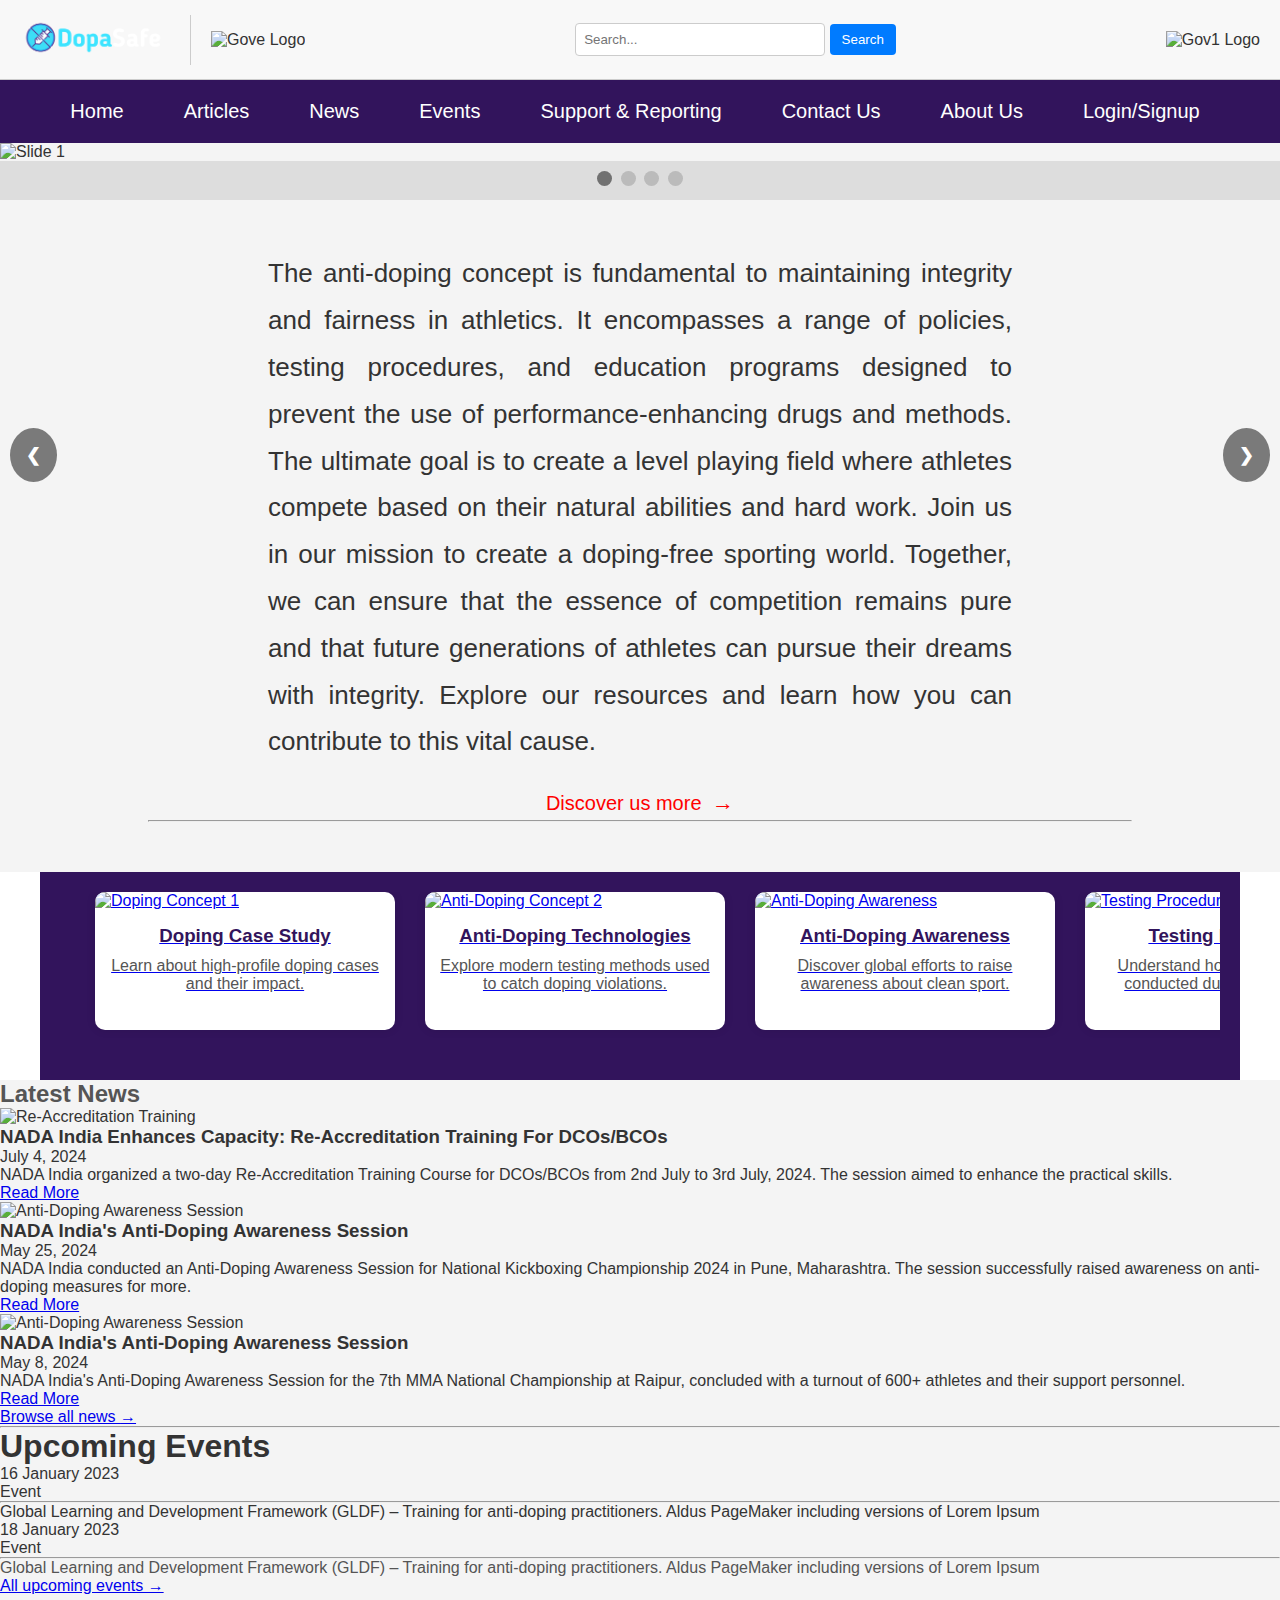
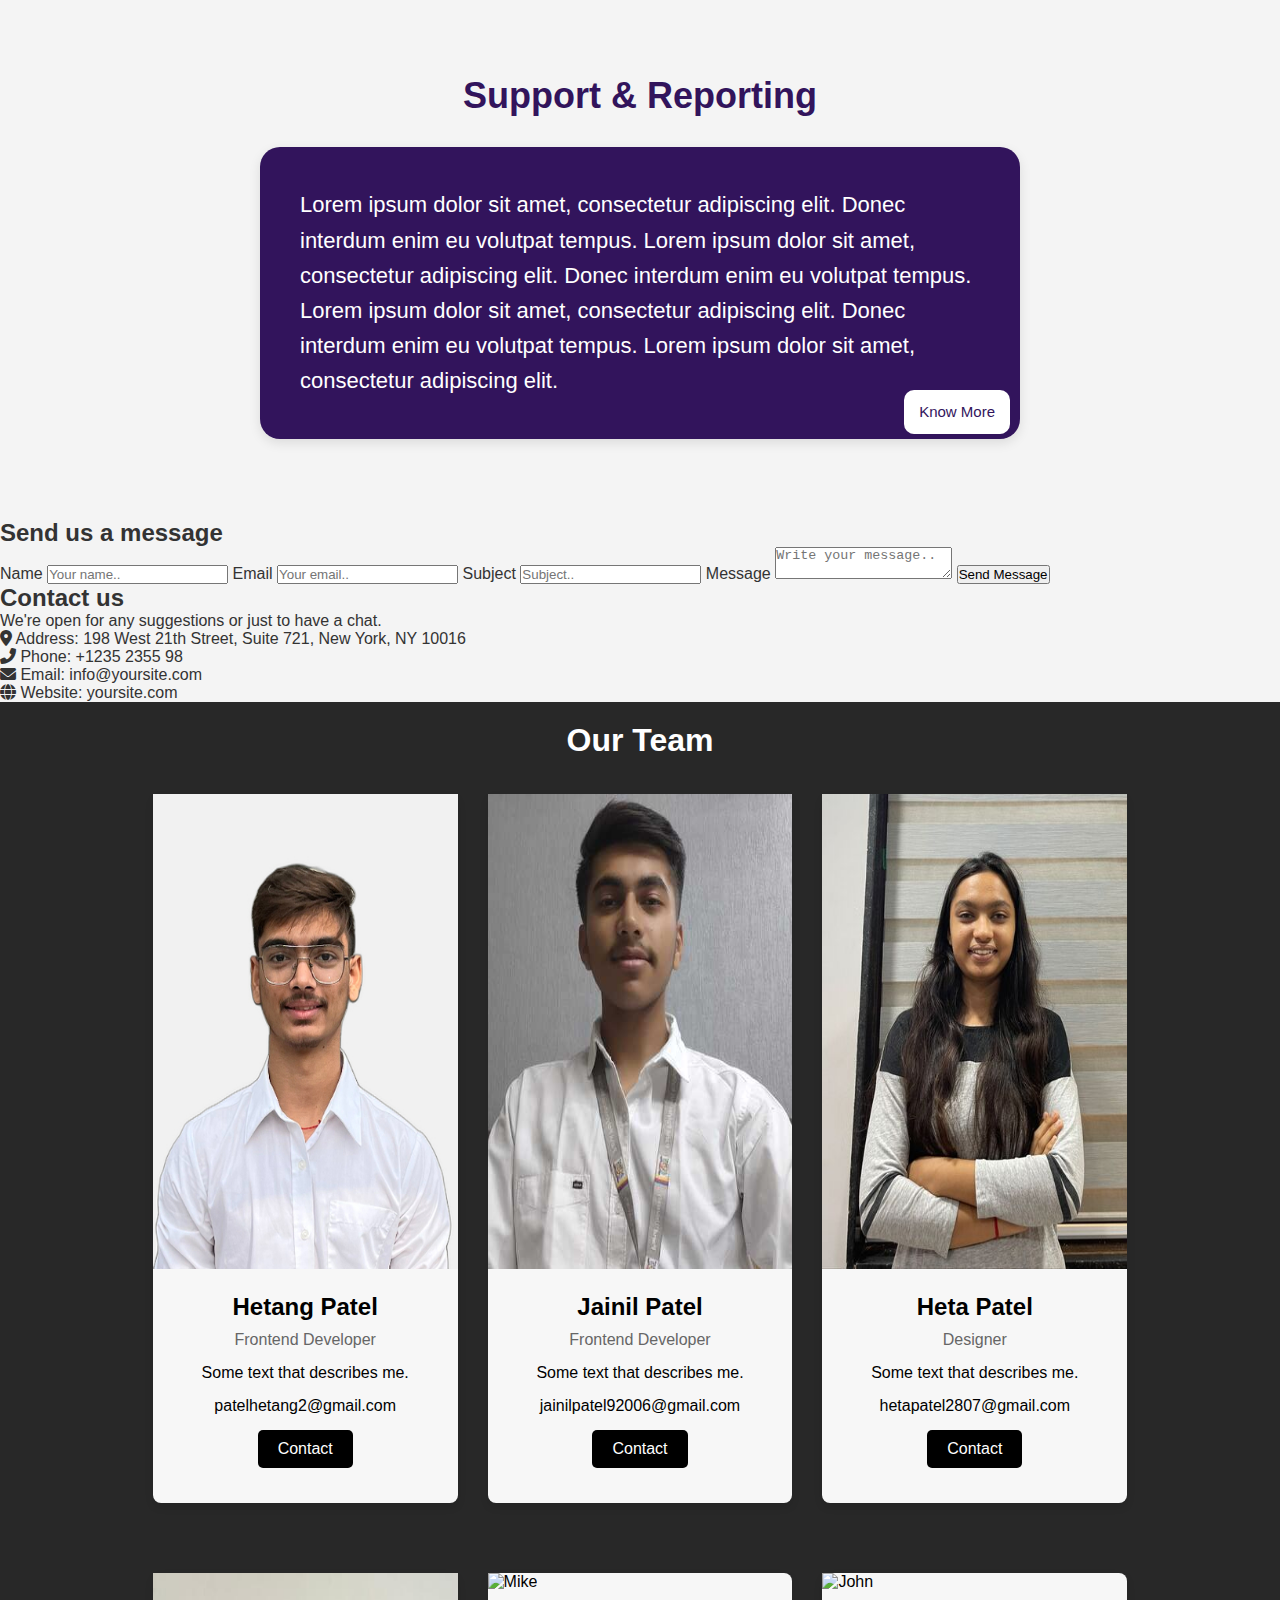
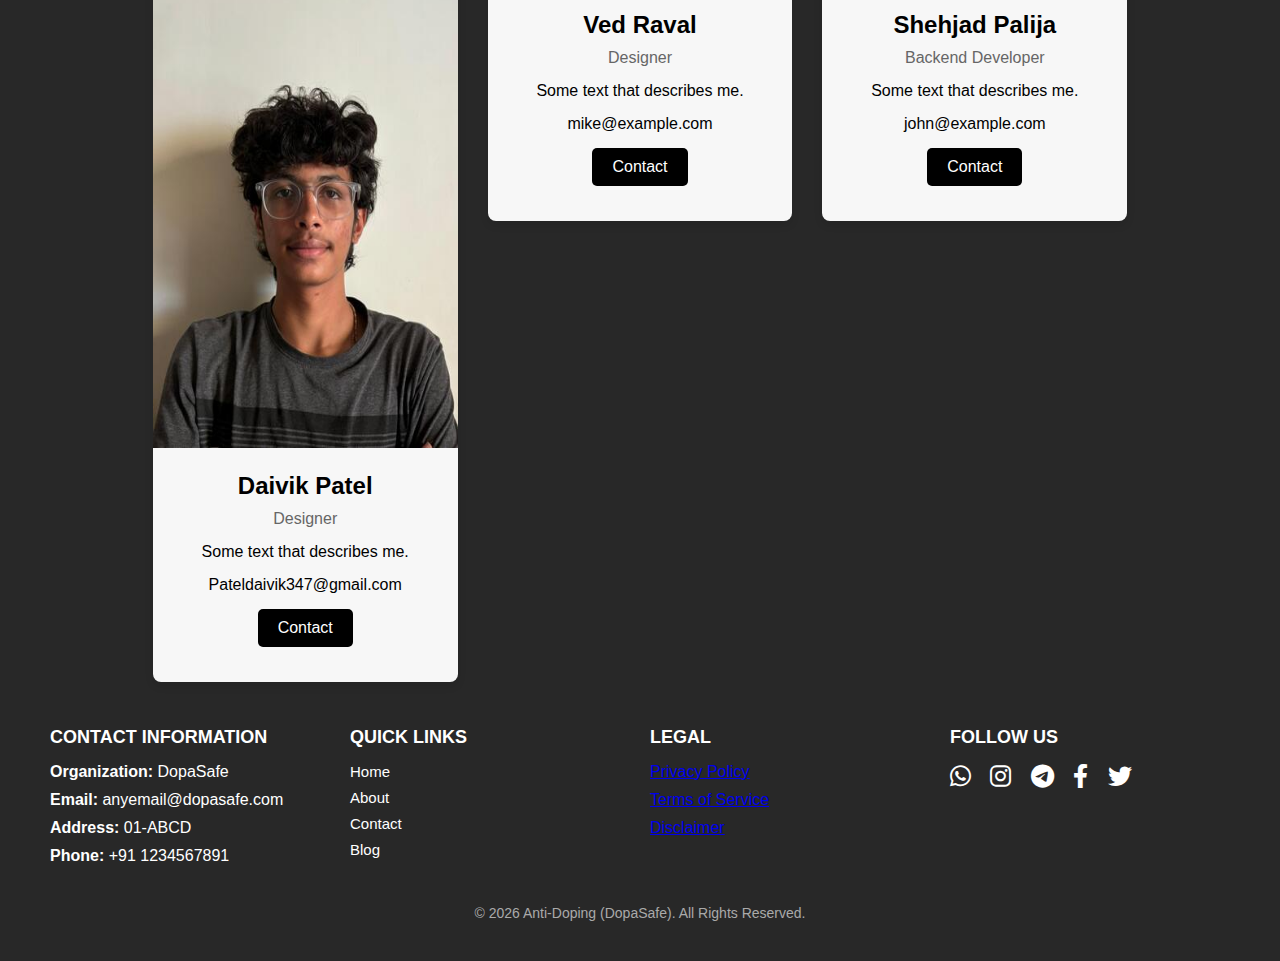
==== commit 02f80183: "Update index.html" ====
--- a/index.html
+++ b/index.html
@@ -349,7 +349,7 @@
       
           <div class="column">
             <div class="card">
-              <img src="team3.jpg" alt="John"  style="width: 100%" height="475px" />
+              <img src="shehjad.jpg" alt="John"  style="width: 100%" height="475px" />
               <div class="container">
                 <h2 style="text-align: center;">Shehjad Palija</h2>
                 <p class="title">Backend Developer</p>
